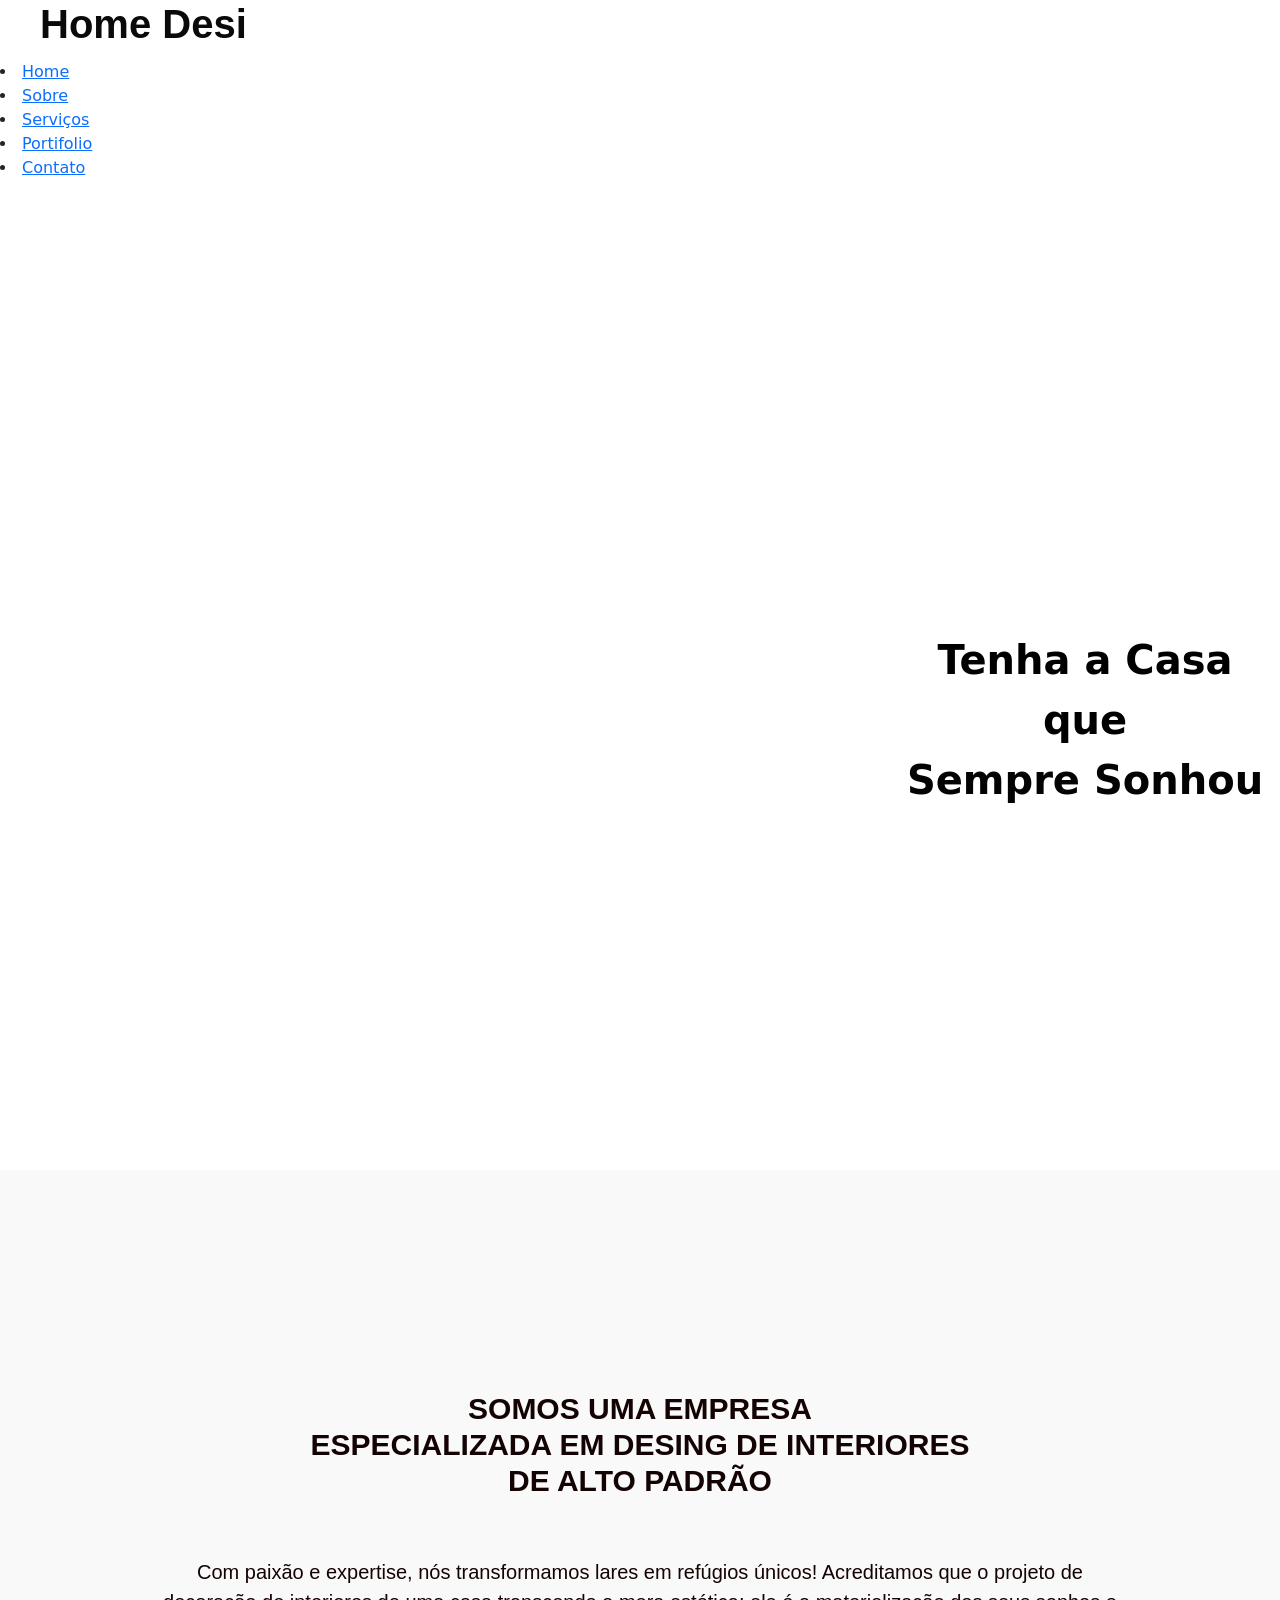
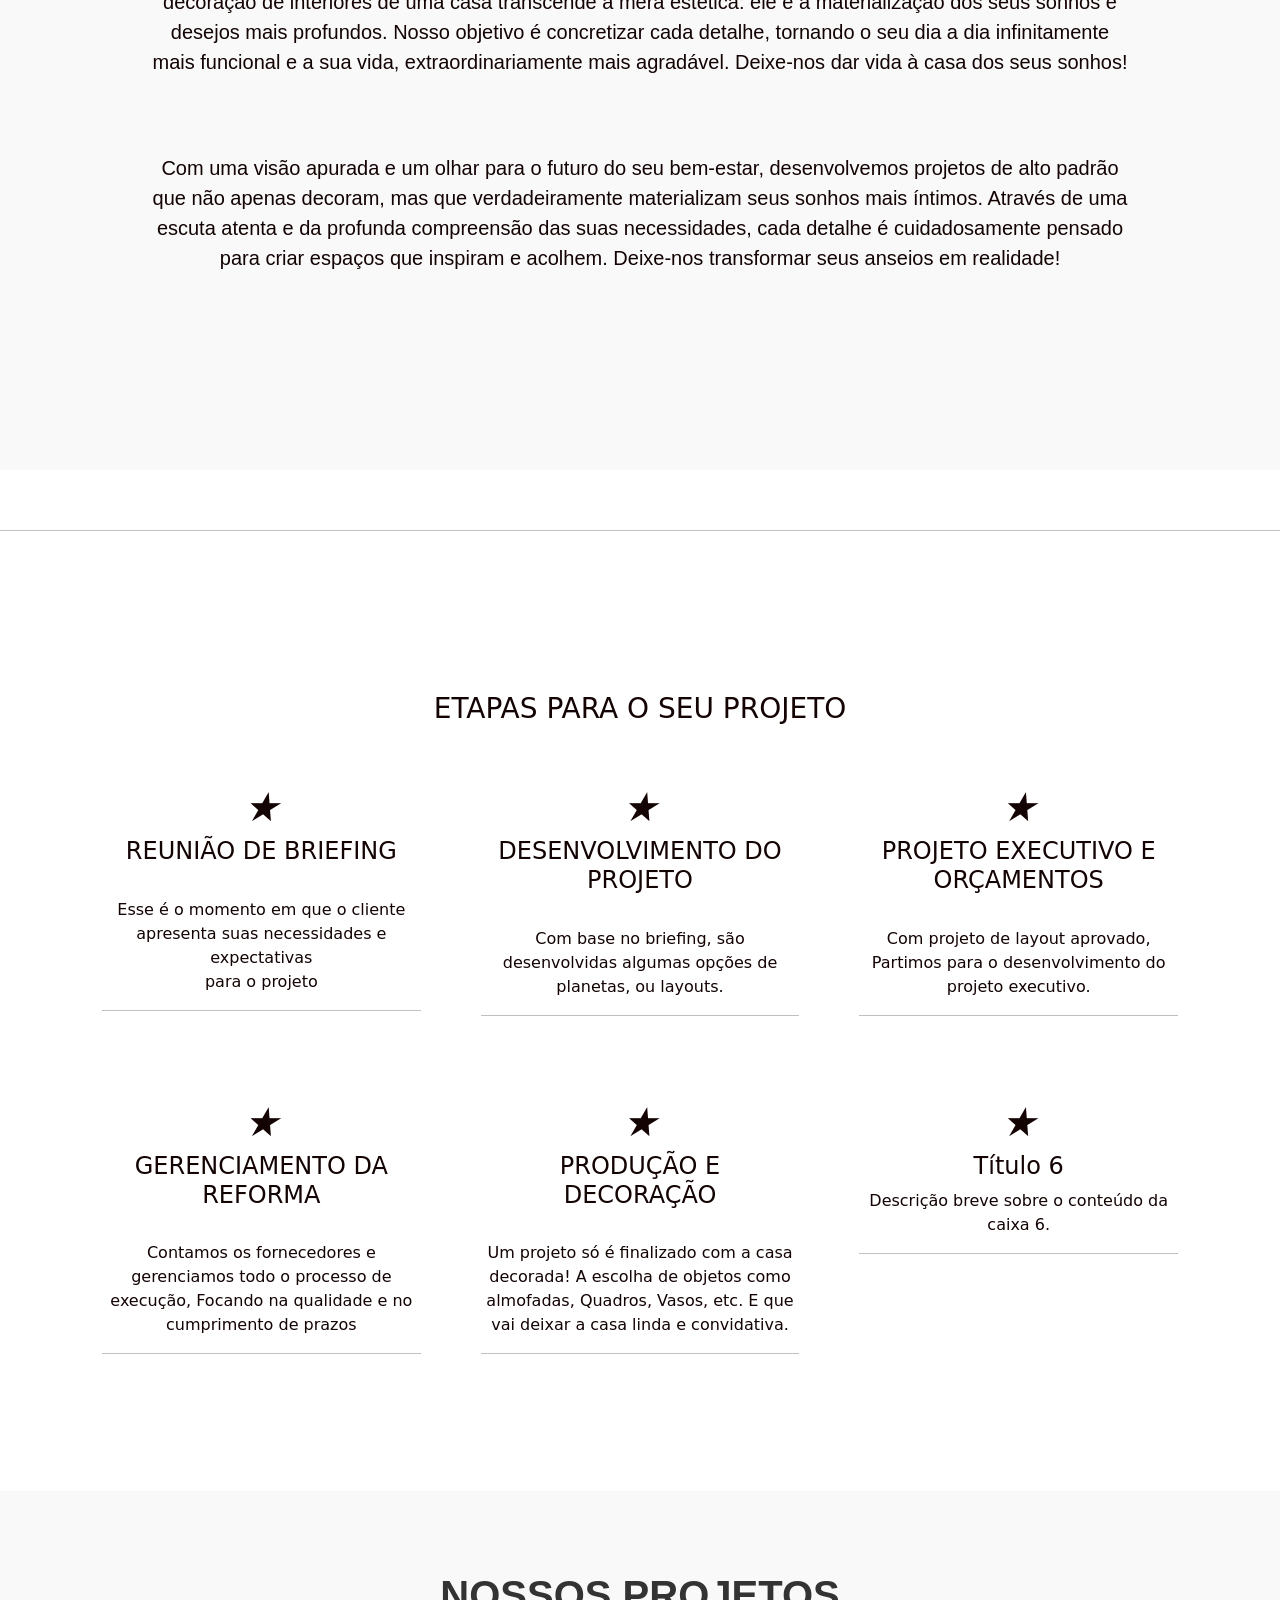
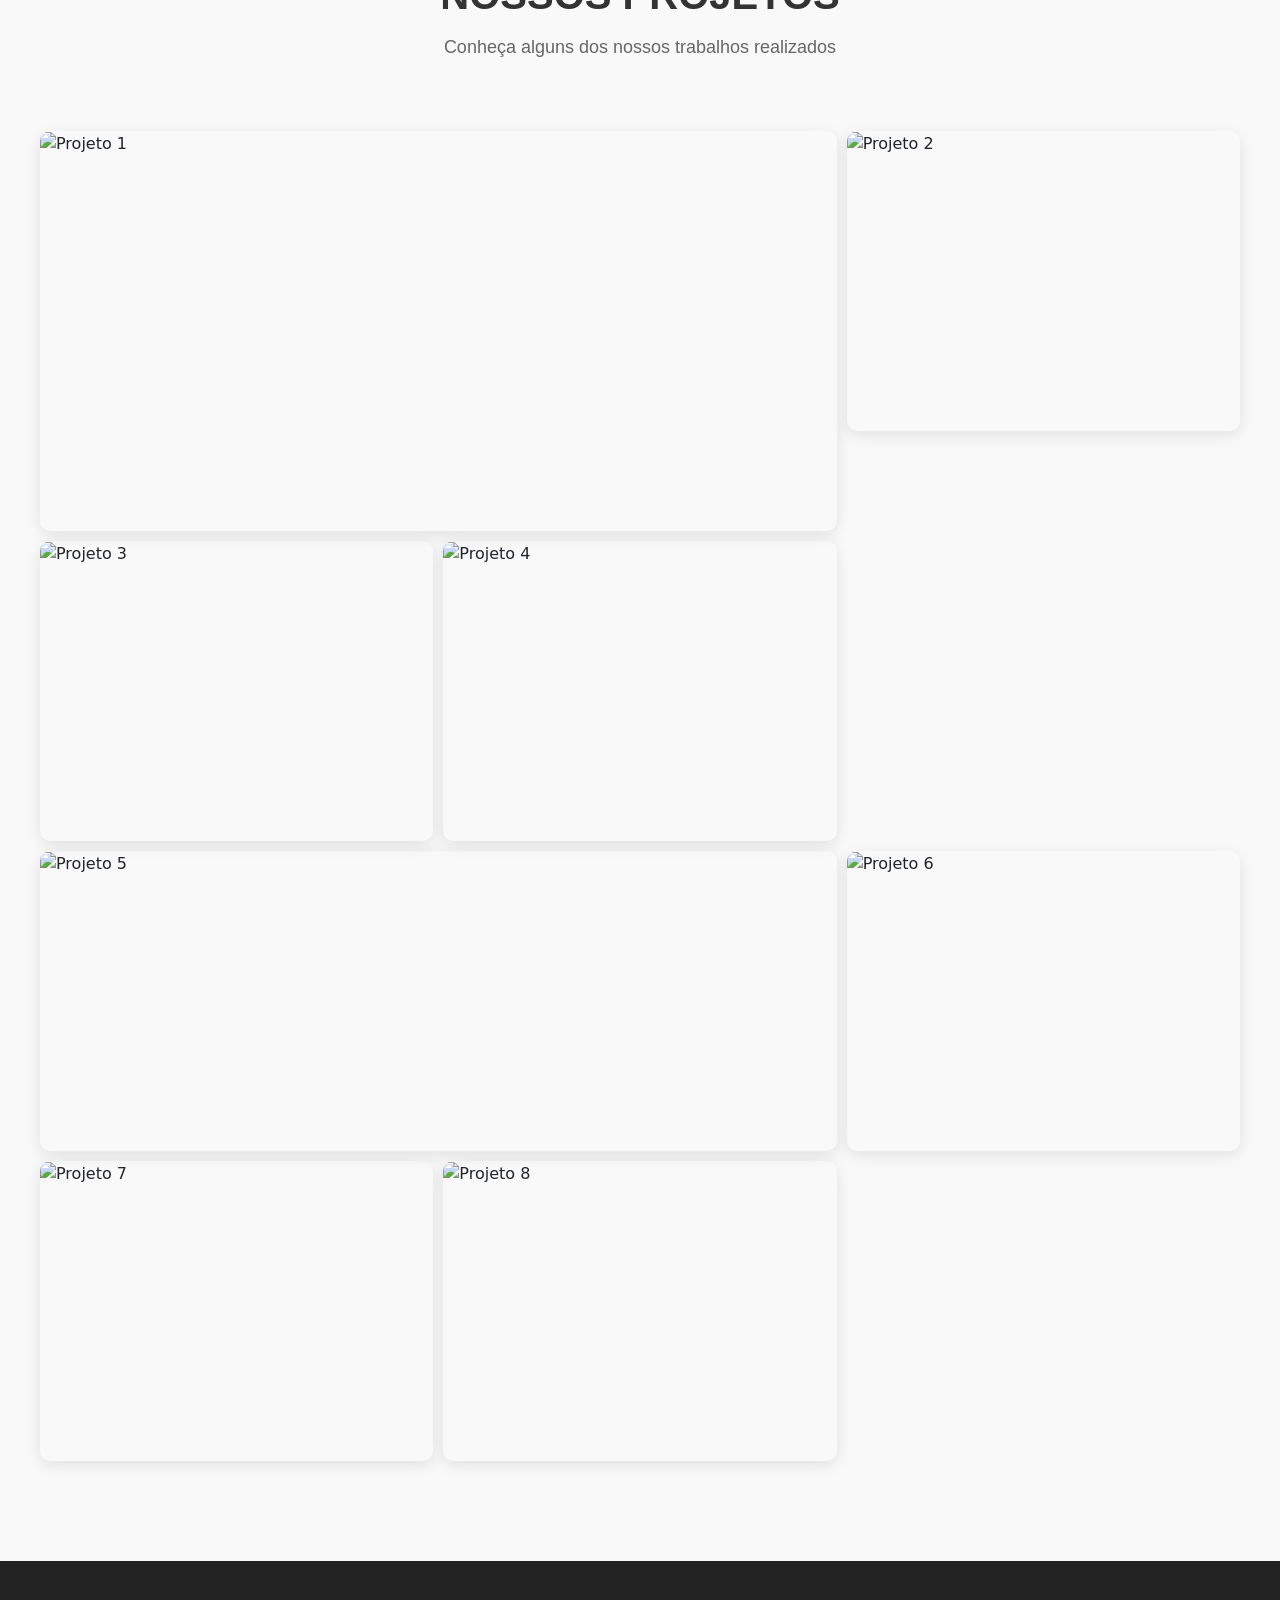
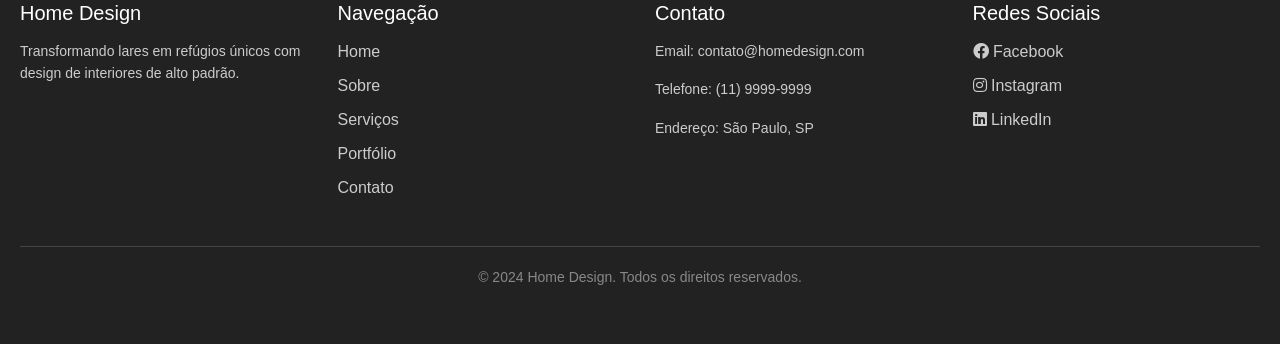
==== assets/index.html @ 70fa749e "sub-moudo-imagens" ====
<!DOCTYPE html>
<html lang="en">
<meta charset="UTF-8">
<meta name="viewport" content="width=device-width, initial-scale=1.0">
<link rel="stylesheet" href="style.css">
<title>Home Desing</title>

<body>
    <header>
        <nav>
            <lu>  
                <div class="title">
                    <h1>Home Desi</nav></h1>
             </div>   </div>
                <li>
                    <a href="#home">Home</a>
                </li>
                <li>
                    <a href="#sobre" scroll >Sobre</a>
                </li>
                <li>
                    <a href="3servicos">Serviços</a>
                </li>
                <li>
                    <a href="#portifolio">Portifolio</a>
                </li>
                <li>
                    <a href="#contato">Contato</a>
                </li>
            </lu>
        </nav>
    </header>

    <main>
        <container class="desc-home">
            <section class="desc-home">
                <div id="home" class="home">
                    <span class="prim-home">Tenha a Casa que</span>
                    <span class="segun-home">Sempre Sonhou</span>
                 </div>
            </section>
        </container>
        
        <section class="sobre">
            <div class="titulo-sobre">
                <h2>SOMOS UMA EMPRESA <br> ESPECIALIZADA EM DESING DE INTERIORES <br> DE ALTO PADRÃO</h2>
            </div>

            <div class="prim-estro-sobre">
                  <p>   Com paixão e expertise, nós transformamos lares em refúgios únicos! Acreditamos
                que
                o projeto de decoração de interiores de uma casa transcende a mera estética: ele é a materialização dos
                seus
                sonhos e desejos mais profundos. Nosso objetivo é concretizar cada detalhe, tornando o seu dia a dia
                infinitamente mais funcional e a sua vida, extraordinariamente mais agradável. Deixe-nos dar vida à casa
                dos
                seus sonhos!
                 </p>
            </div>
            
            <div class="segun-estro-sobre">
                <p>Com uma visão apurada e um olhar para o futuro do seu bem-estar, desenvolvemos projetos de alto
                    padrão
                    que não apenas decoram, mas que verdadeiramente materializam seus sonhos mais íntimos. Através de
                    uma
                    escuta atenta e da profunda compreensão das suas necessidades, cada detalhe é cuidadosamente pensado
                    para criar espaços que inspiram e acolhem. Deixe-nos transformar seus anseios em realidade! </p>
            </div>

        </section>

        <hr style="border: none; border-top: 1px solid #0f0606; opacity: 0. 3; margin: 60px 0;">

        <section class="Etapas">
            <div class="container"> 
                <h3>ETAPAS PARA O SEU PROJETO</h3>
                <br>
                
                <div style="display: flex; flex-wrap: wrap; justify-content: center; gap: 20px;">
                    <div style="flex: 1 1 calc(33.33% - 20px); text-align: center; padding: 20px; ">
                        <i class="icon" style="font-size: 40px;">&#9733;</i>
                        <h4>REUNIÃO DE BRIEFING</h4>
                        <br>
                        <p>Esse é o momento em que o cliente <br> apresenta suas necessidades e expectativas <br> para o
                            projeto</p>
                        <hr>
                    </div>

                    <div style="flex: 1 1 calc(33.33% - 20px); text-align: center; padding: 20px;">
                        <i class="icon" style="font-size: 40px;">&#9733;</i>
                        <h4>DESENVOLVIMENTO DO PROJETO</h4>
                        <br>
                        <p>Com base no briefing, são desenvolvidas algumas opções de planetas, ou layouts.</p>
                        <hr>
                    </div>

                    <div style="flex: 1 1 calc(33.33% - 20px); text-align: center; padding: 20px;">
                        <i class="icon" style="font-size: 40px;">&#9733;</i>
                        <h4>PROJETO EXECUTIVO E ORÇAMENTOS</h4>
                        <br>
                        <p>Com projeto de layout aprovado, Partimos para o desenvolvimento do projeto executivo.</p>
                        <hr>
                    </div>
                    
                    <div style="flex: 1 1 calc(33.33% - 20px); text-align: center; padding: 20px;">
                        <i class="icon" style="font-size: 40px;">&#9733;</i>
                        <h4>GERENCIAMENTO DA REFORMA</h4>
                        <br>
                        <p>Contamos os fornecedores e gerenciamos todo o processo de execução, Focando na qualidade e no
                            cumprimento de prazos</p>
                        <hr>
                    </div>
                    <div style="flex: 1 1 calc(33.33% - 20px); text-align: center; padding: 20px;">
                        <i class="icon" style="font-size: 40px;">&#9733;</i>
                        <h4>PRODUÇÃO E DECORAÇÃO</h4>
                        <br>
                        <p>Um projeto só é finalizado com a casa decorada! A escolha de objetos como almofadas, Quadros,
                            Vasos, etc. E que vai deixar a casa linda e convidativa.</p>
                        <hr>
                    </div>
                    <div style="flex: 1 1 calc(33.33% - 20px); text-align: center; padding: 20px;">
                        <i class="icon" style="font-size: 40px;">&#9733;</i>
                        <h4>Título 6</h4>
                        <p>Descrição breve sobre o conteúdo da caixa 6.</p>
                        <hr>
                    </div>
                </div>

            </div>
        </section>

        <section class="gallery-section">
            <div class="gallery-container">
                <h3>NOSSOS PROJETOS</h3>
                <p class="gallery-subtitle">Conheça alguns dos nossos trabalhos realizados</p>
                
                <div class="photo-grid">
                    <div class="photo-item photo-large">
                        <img src="img/projeto1.jpg" alt="Projeto 1">
                        <div class="photo-overlay">
                            <span>Sala de Estar Moderna</span>
                        </div>
                    </div>
                    
                    <div class="photo-item">
                        <img src="img/projeto2.jpg" alt="Projeto 2">
                        <div class="photo-overlay">
                            <span>Cozinha Gourmet</span>
                        </div>
                    </div>
                    
                    <div class="photo-item">
                        <img src="img/projeto3.jpg" alt="Projeto 3">
                        <div class="photo-overlay">
                            <span>Quarto Master</span>
                        </div>
                    </div>
                    
                    <div class="photo-item">
                        <img src="img/projeto4.jpg" alt="Projeto 4">
                        <div class="photo-overlay">
                            <span>Banheiro de Luxo</span>
                        </div>
                    </div>
                    
                    <div class="photo-item photo-wide">
                        <img src="img/projeto5.jpg" alt="Projeto 5">
                        <div class="photo-overlay">
                            <span>Área Gourmet</span>
                        </div>
                    </div>
                    
                    <div class="photo-item">
                        <img src="img/projeto6.jpg" alt="Projeto 6">
                        <div class="photo-overlay">
                            <span>Home Office</span>
                        </div>
                    </div>
                    
                    <div class="photo-item">
                        <img src="img/projeto7.jpg" alt="Projeto 7">
                        <div class="photo-overlay">
                            <span>Closet Planejado</span>
                        </div>
                    </div>
                    
                    <div class="photo-item">
                        <img src="img/projeto8.jpg" alt="Projeto 8">
                        <div class="photo-overlay">
                            <span>Lavabo Sofisticado</span>
                        </div>
                    </div>
                </div>
            </div>
        </section>
     
    
<footer>
    <div class="footer-content">
        <div class="footer-section">
            <h4>Home Design</h4>
            <p>Transformando lares em refúgios únicos com design de interiores de alto padrão.</p>
        </div>
        
        <div class="footer-section">
            <h4>Navegação</h4>
            <ul>
                <li><a href="#home">Home</a></li>
                <li><a href="#sobre">Sobre</a></li>
                <li><a href="#servicos">Serviços</a></li>
                <li><a href="#portifolio">Portfólio</a></li>
                <li><a href="#contato">Contato</a></li>
            </ul>
        </div>
        
        <div class="footer-section">
            <h4>Contato</h4>
            <p>Email: contato@homedesign.com</p>
            <p>Telefone: (11) 9999-9999</p>
            <p>Endereço: São Paulo, SP</p>
        </div>
        
        <div class="footer-section">
            <h4>Redes Sociais</h4>
            <ul>
                <li><a href="#"><i class="fab fa-facebook"></i> Facebook</a></li>
                <li><a href="#"><i class="fab fa-instagram"></i> Instagram</a></li>
                <li><a href="#"><i class="fab fa-linkedin"></i> LinkedIn</a></li>
            </ul>
        </div>
    </div>
    
    <div class="footer-bottom">
        <p>&copy; 2024 Home Design. Todos os direitos reservados.</p>
    </div>
</footer>
    
    
    <script src="https://kit.fontawesome.com/a076d05399.js" crossorigin="anonymous"></script>
    <link href="https://cdnjs.cloudflare.com/ajax/libs/font-awesome/5.15.4/css/all.min.css" rel="stylesheet">
    <link href="https://cdn.jsdelivr.net/npm/bootstrap@5.3.5/dist/css/bootstrap.min.css" rel="stylesheet"
        integrity="sha384-SgOJa3DmI69IUzQ2PVdRZhwQ+dy64/BUtbMJw1MZ8t5HZApcHrRKUc4W0kG879m7" crossorigin="anonymous">
    <script src="https://cdn.jsdelivr.net/npm/bootstrap@5.3.5/dist/js/bootstrap.bundle.min.js"
        integrity="sha384-k6d4wzSIapyDyv1kpU366/PK5hCdSbCRGRCMv+eplOQJWyd1fbcAu9OCUj5zNLiq"
        crossorigin="anonymous"></script>
    <script src="script.js"></script>
    </main>
</body>

</html>
---- assets/style.css ----
* {
        margin: 0;
        padding: 0;
        box-sizing: border-box;
    }

    body {
        font-family: Arial, sans-serif;
        background-image: url('./img/sala-moderna-home.png.png');
        background-size: 250vw 100vh;
        background-position: center;
        background-repeat: no-repeat;
        background-size: cover;
        background-position: center;
        background-repeat: no-repeat;
        height: 100vh;
       
    }

    .title {
        display: flex;
        padding-left: 40px;
    }

    .title h1 {
        flex-direction: row;
        font-family: 'Arial', sans-serif;
        font-weight: bold;
        font-size: 40px;
        padding-bottom: 2px;
        color: rgb(10, 10, 10);
        white-space: nowrap;
    }

    .header {
        display: flex;
        background-color: rgba(3, 3, 3, 0.8);
        padding: 10px;
        position: fixed;
        width: 100%;
        
    }

    .nav {
        display: flex;
        justify-content: space-between;
        align-items: center;
    }

    .cadastro span {
        font-family: 'Arial', sans-serif;
        font-weight: bold;
        margin-right: 290px;
        font-weight: bold;
        font-size: 30px;
        padding-bottom: 2px;
        color: rgb(12, 3, 3);
    }

    .nav lu {
        display: flex;
        list-style: none;
        padding: 0;
        margin: 0;
    }

    .nav li {
        margin-right: 15px;
    }

    .nav a {
        flex-direction: inline;
        text-decoration: none;
        color: rgb(0, 0, 0);
        font-weight: bold;
        font-size: 26px;
        padding: 10px 20px;
        margin-right: 20px;
        transition: background-color 0.3s, color 0.1s;
        justify-content: space-between;

    }

    .nav a:hover {
        color: rgb(235, 229, 229);
    }

    .nav a.active {  
        background-color: #333;
        color: white;
    }

    .barra-superior {
        padding: 10px;
        position: fixed;
        width: 100vw;
        top: 0;
        left: 0;
        z-index: 100px;
        color: rgb(24, 20, 17);
    }

    .title {
        display: flex;
        flex-direction: row;
        font-family: 'Arial', sans-serif;
        font-weight: bold;
        margin-right: 290px;
        font-weight: bold;
        font-size: 30px;
        padding-bottom: 2px;
        color: rgb(247, 242, 242);
    }

    .h1 {
        font-family: 'Arial', sans-serif;
        font-weight: bold;
        font-size: 10px;
        color: rgb(247, 243, 243);
    }

    .container {
        display: flex;
        flex-direction: column;
        justify-content: center;
        align-items: center;
        height: 100vh;
        text-align: center;
        color: rgb(19, 3, 3);
    }

    .home {
        display: flex;
        flex-direction: column;
        justify-content: center;
        width: 100w wh;
        height: 100vh;
        text-align: center;
        color: rgb(14, 12, 12);
        text-align: center;
        padding-bottom: px;
    }

    .container-desc-home {
        display: flex;
    }

    .desc-home {
        font-size: 60px;
        color: rgb(7, 5, 5);
        padding-left: 890px;
    }

   .desc-home .prim-home {
        font-size: 40px;
        font-weight: bold;
        color: rgb(0, 0, 0);
    }

    .desc-home .segun-home {
        font-size: 40px;
        font-weight: bold;
        color: rgb(3, 3, 3);
    }

    .container h2 {
        font-size: 30px;
        margin-bottom: 10px;
    }

    .container h1 {
        font-size: 40px;
        margin-bottom: 20px;
    }

    .etapas {
        display: flex;
        flex-direction: column;
        justify-content: center;
        align-items: center;
        height: 100vh;
        text-align: center;
        color: rgb(19, 3, 3);
        background-color: rgba(139, 137, 137, 0.8);
    }

    .etapas h3 {
        background-color: rgba(255, 255, 255, 0.8);
        padding: 20px;
        margin-top: 20px;
        border-radius: 10px;
    }
    
    .sobre {
        display: flex;
        flex-direction: column;
        justify-content: center;
        align-items: center;
        height: 100vh;
        text-align: center;
        color: rgb(19, 3, 3);
        background-color: rgba(248, 248, 248, 0.8);
    }

    .titulo-sobre h2 {
        padding: 20px;
        margin-top: 40px;
        border-radius: 10px;
        font-size: 30px;
        font-family: Arial, Helvetica, sans-serif;
        font-weight: bold;

    }

    .prim-estro-sobre {
        padding: 20px;
        margin-top: 10px;
        border-radius: 10px;
        width: 80%;
        font-family: Arial, Helvetica, sans-serif;
        font-size: 20px;
    }

    .segun-estro-sobre {
        padding: 20px;
        margin-top: 20px;
        border-radius: 10px;
        width: 80%;
        font-family: Arial, Helvetica, sans-serif;
        font-size: 20px;
    }

    .gallery-section {
        background-color: #f9f9f9;
        padding: 80px 20px;
        min-height: 100vh;
    }

    .gallery-container {
        max-width: 1400px;
        margin: 0 auto;
    }

    .gallery-container h3 {
        text-align: center;
        font-size: 40px;
        font-weight: bold;
        color: #333;
        margin-bottom: 15px;
        font-family: Arial, Helvetica, sans-serif;
    }

    .gallery-subtitle {
        text-align: center;
        font-size: 18px;
        color: #666;
        margin-bottom: 50px;
        font-family: Arial, Helvetica, sans-serif;
    }

    .photo-grid {
        display: grid;
        grid-template-columns: repeat(auto-fit, minmax(300px, 1fr));
        gap: 10px;
        padding: 20px;
    }

    .photo-item {
        position: relative;
        overflow: hidden;
        border-radius: 10px;
        box-shadow: 0 4px 15px rgba(0, 0, 0, 0.1);
        transition: transform 0.3s ease, box-shadow 0.3s ease;
        height: 300px;
        cursor: pointer;
    }

    .photo-item:hover {
        transform: translateY(-10px);
        box-shadow: 0 8px 25px rgba(0, 0, 0, 0.2);
    }

    .photo-item img {
        width: 100%;
        height: 100%;
        object-fit: cover;
        transition: transform 0.3s ease;
    }

    .photo-item:hover img {
        transform: scale(1.1);
    }

    .photo-overlay {
        position: absolute;
        bottom: 0;
        left: 0;
        right: 0;
        background: linear-gradient(to top, rgba(0, 0, 0, 0.8), transparent);
        padding: 20px;
        transform: translateY(100%);
        transition: transform 0.3s ease;
    }

    .photo-item:hover .photo-overlay {
        transform: translateY(0);
    }

    .photo-overlay span {
        color: white;
        font-size: 18px;
        font-weight: bold;
        font-family: Arial, Helvetica, sans-serif;
    }

    .photo-large {
        grid-column: span 2;
        height: 400px;
    }

    .photo-wide {
        grid-column: span 2;
    }

    @media (max-width: 768px) {
        .photo-grid {
            grid-template-columns: 1fr;
        }
        
        .photo-large,
        .photo-wide {
            grid-column: span 1;
            height: 300px;
        }
        
        .gallery-container h3 {
            font-size: 30px;
        }
    }

    footer {
        background-color: #222;
        color: #fff;
        padding: 40px 20px;
        font-family: Arial, Helvetica, sans-serif;
    }

    .footer-content {
        display: flex;
        justify-content: space-around;
        flex-wrap: wrap;
        max-width: 1400px;
        margin: 0 auto;
        gap: 30px;
    }

    .footer-section {
        flex: 1;
        min-width: 200px;
    }

    .footer-section h4 {
        font-size: 20px;
        margin-bottom: 15px;
        color: #fff;
    }

    .footer-section p {
        font-size: 14px;
        line-height: 1.6;
        color: #ccc;
    }

    .footer-section ul {
        list-style: none;
        padding: 0;
    }

    .footer-section ul li {
        margin-bottom: 10px;
    }

    .footer-section ul li a {
        color: #ccc;
        text-decoration: none;
        transition: color 0.3s;
    }

    .footer-section ul li a:hover {
        color: #fff;
    }

    .footer-bottom {
        text-align: center;
        margin-top: 30px;
        padding-top: 20px;
        border-top: 1px solid #444;
    }

    .footer-bottom p {
        font-size: 14px;
        color: #888;
    }

    @media (max-width: 768px) {
        .footer-content {
            flex-direction: column;
            text-align: center;
        }
    }
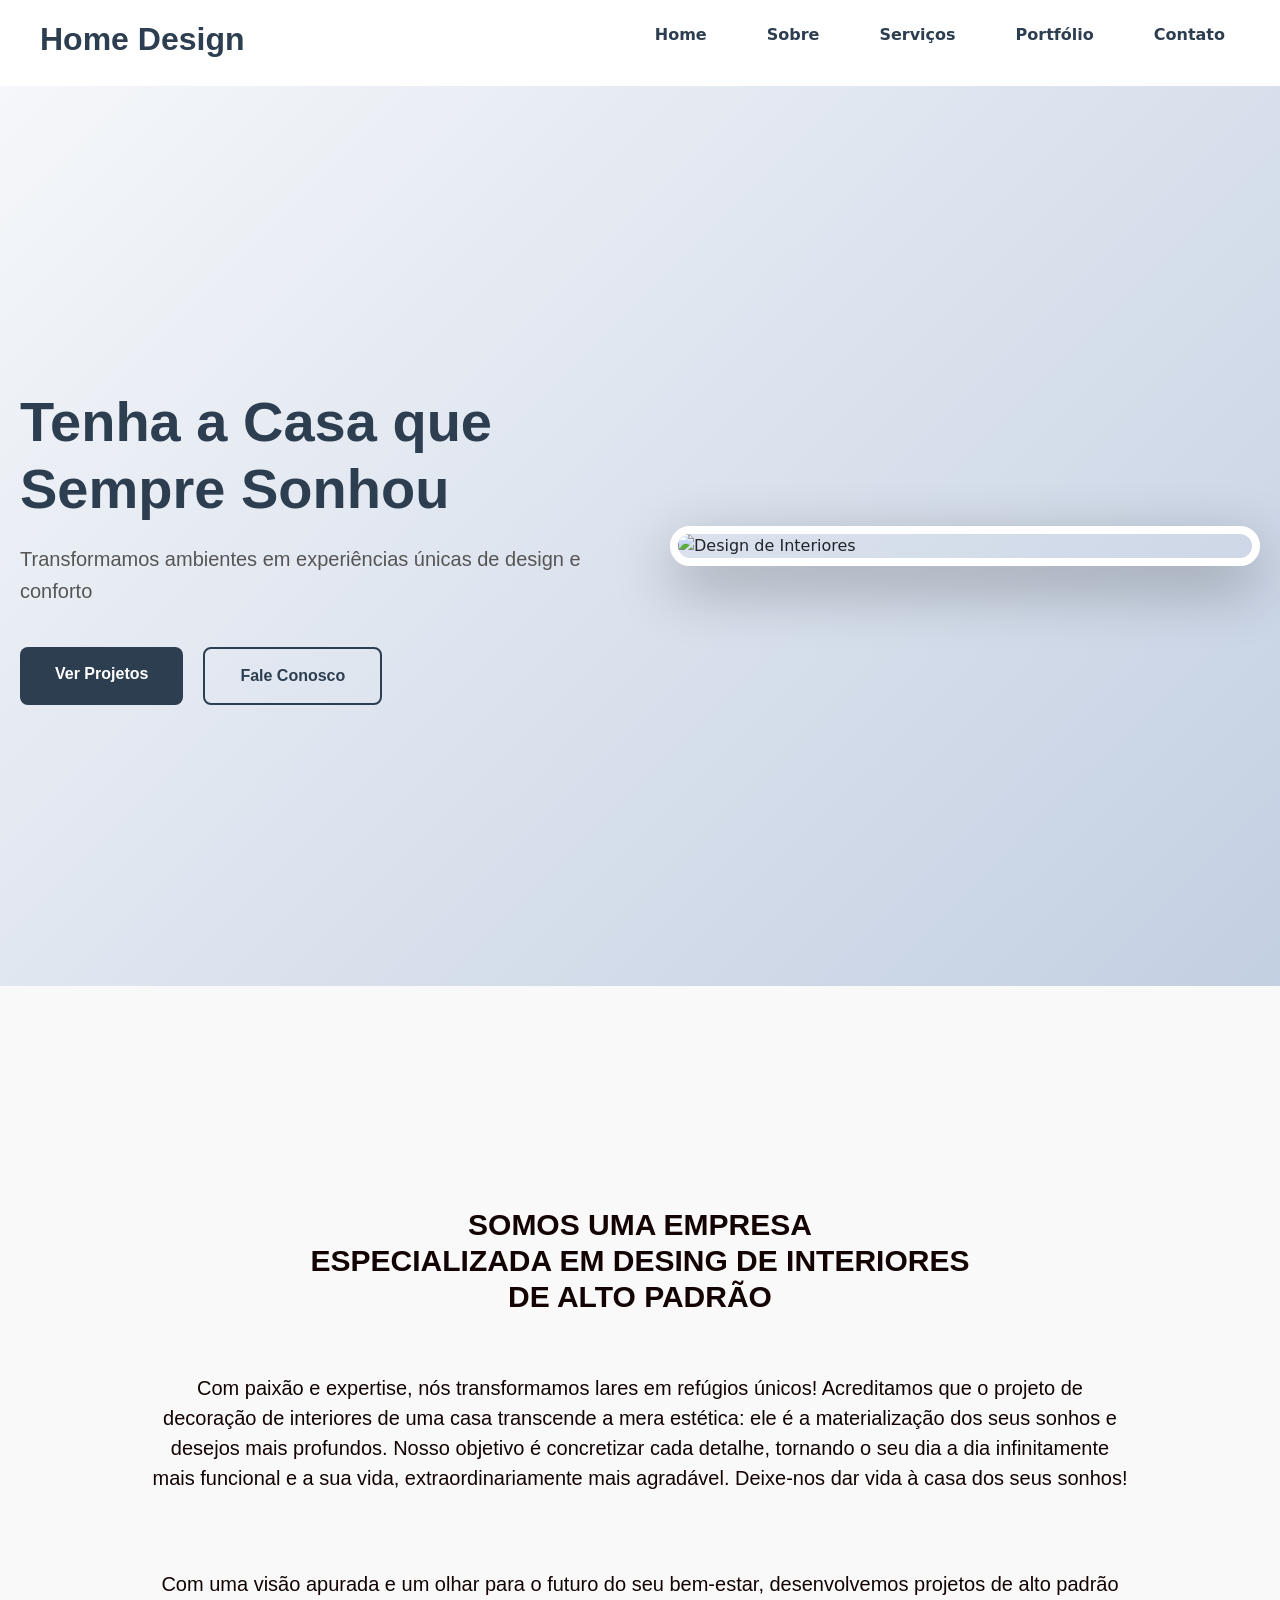
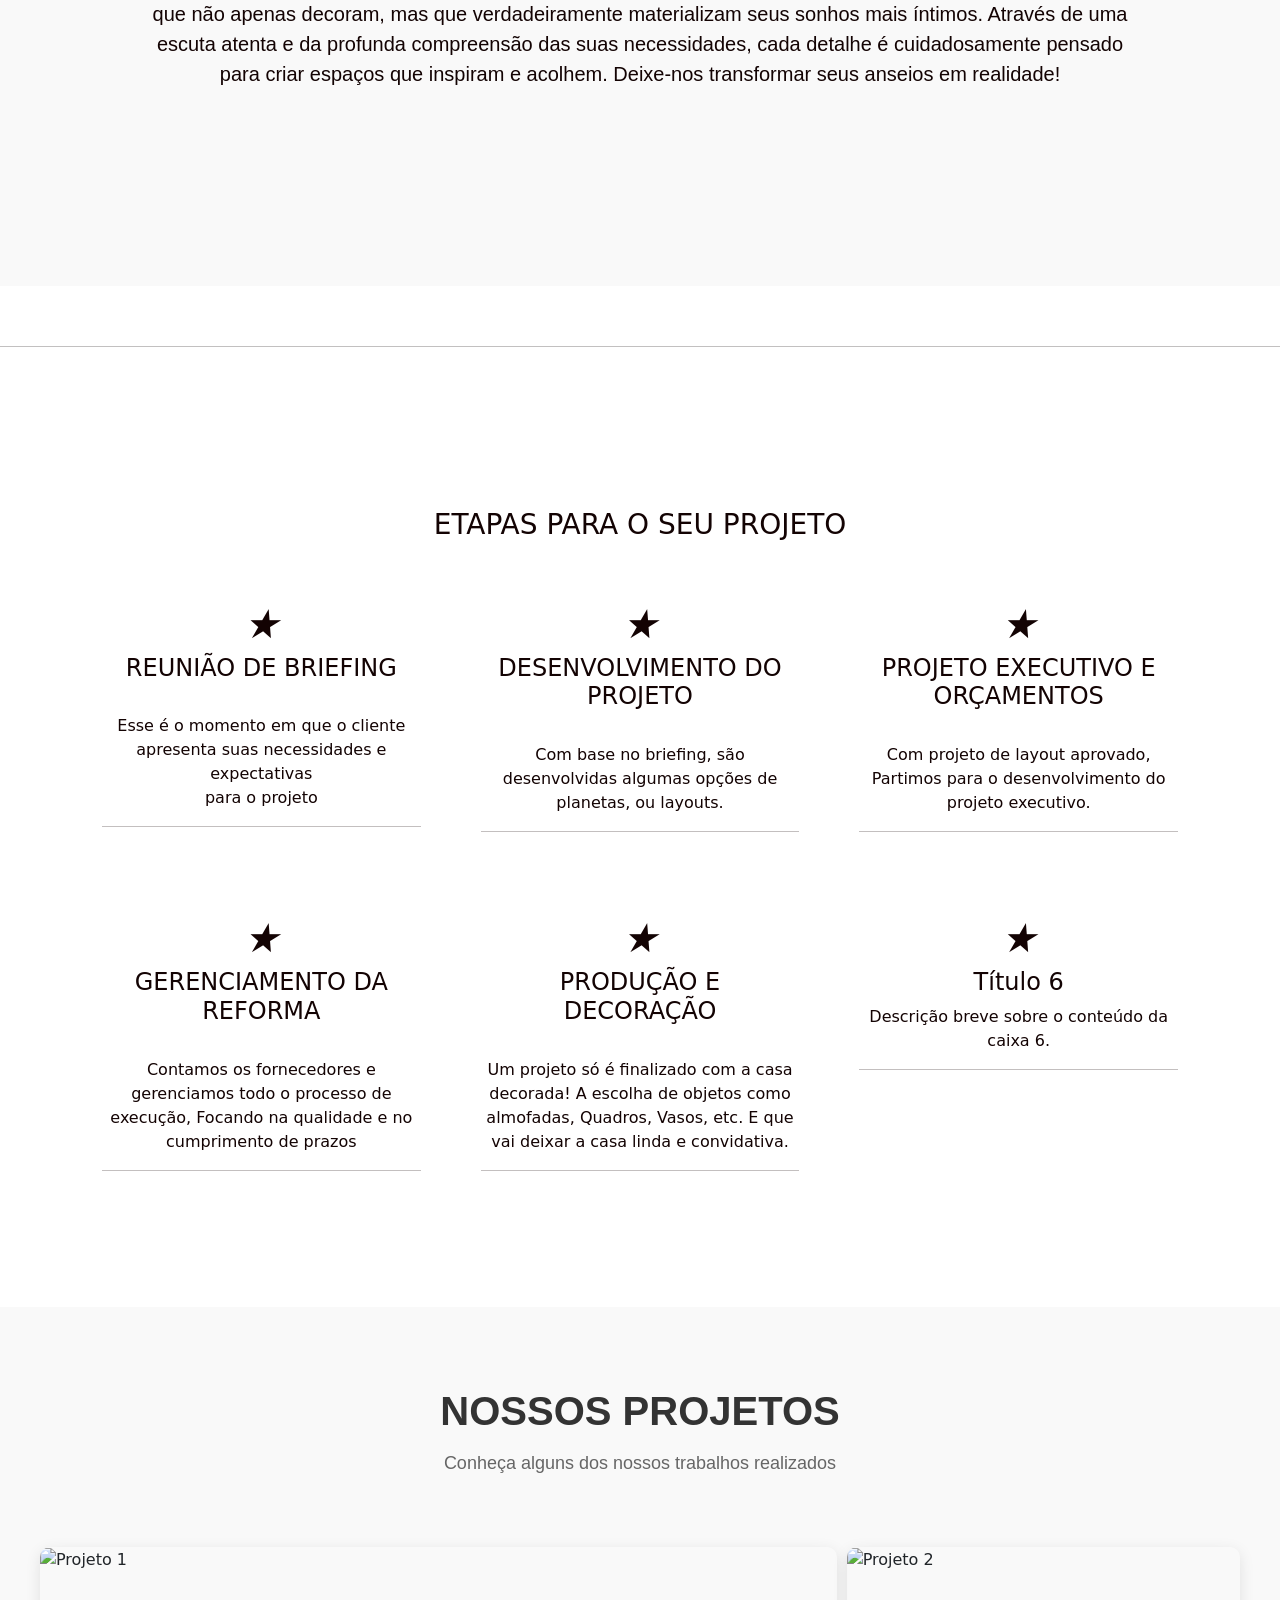
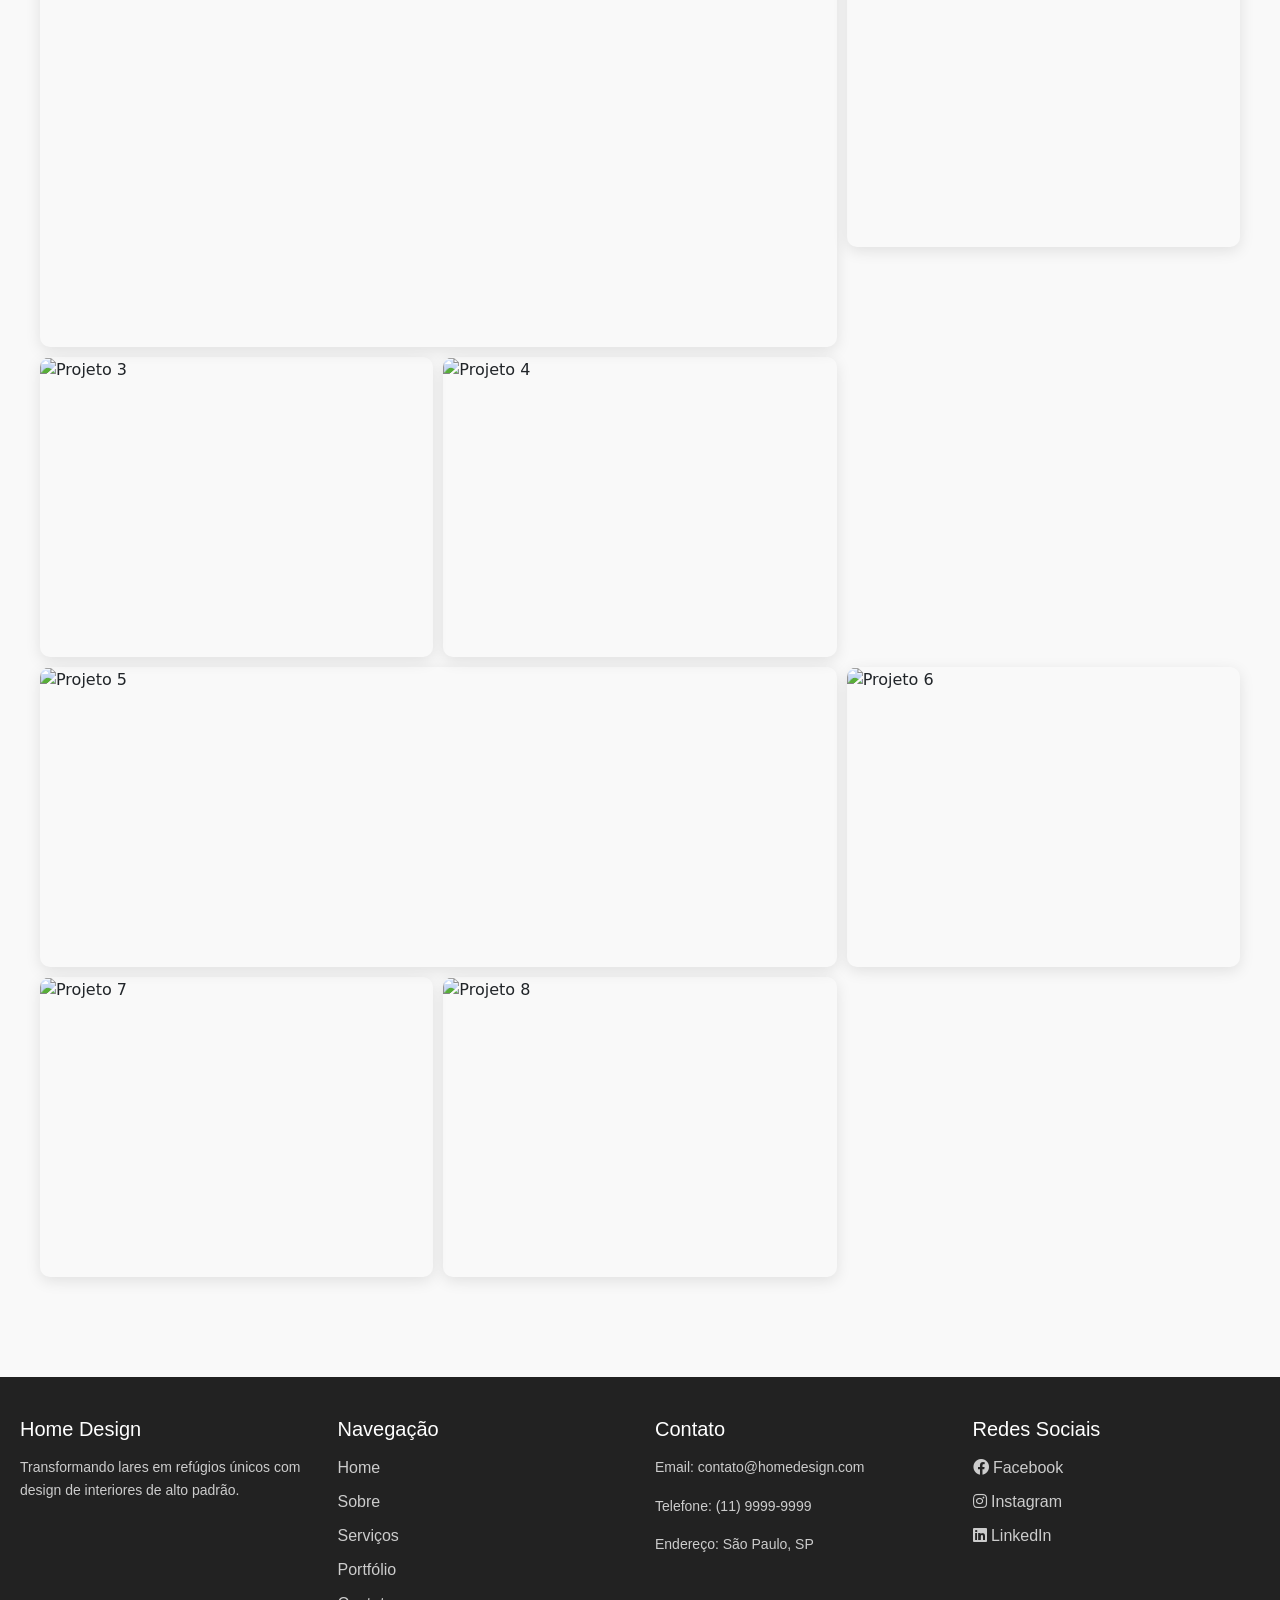
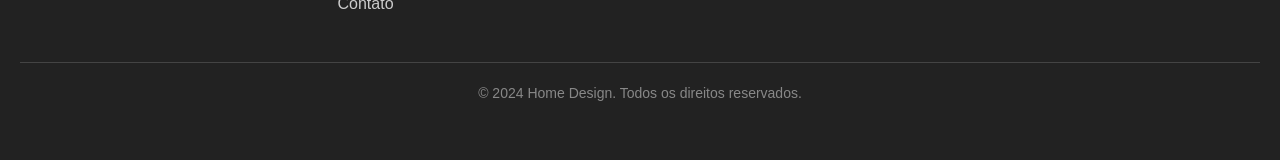
==== commit 147b0a26: "sub-alguns-ajustes" ====
--- a/assets/index.html
+++ b/assets/index.html
@@ -8,38 +8,37 @@
 <body>
     <header>
         <nav>
-            <lu>  
-                <div class="title">
-                    <h1>Home Desi</nav></h1>
-             </div>   </div>
-                <li>
-                    <a href="#home">Home</a>
-                </li>
-                <li>
-                    <a href="#sobre" scroll >Sobre</a>
-                </li>
-                <li>
-                    <a href="3servicos">Serviços</a>
-                </li>
-                <li>
-                    <a href="#portifolio">Portifolio</a>
-                </li>
-                <li>
-                    <a href="#contato">Contato</a>
-                </li>
-            </lu>
+            <div class="title">
+                <h1>Home Design</h1>
+            </div>
+            <ul class="nav-links">
+                <li><a href="#home">Home</a></li>
+                <li><a href="#sobre">Sobre</a></li>
+                <li><a href="#servicos">Serviços</a></li>
+                <li><a href="#portifolio">Portfólio</a></li>
+                <li><a href="#contato">Contato</a></li>
+            </ul>
         </nav>
     </header>
 
     <main>
-        <container class="desc-home">
-            <section class="desc-home">
-                <div id="home" class="home">
-                    <span class="prim-home">Tenha a Casa que</span>
-                    <span class="segun-home">Sempre Sonhou</span>
-                 </div>
-            </section>
-        </container>
+        <section class="hero-section">
+            <div class="hero-container">
+                <div class="hero-content">
+                    <div class="hero-text">
+                        <h1 class="hero-title">Tenha a Casa que<br>Sempre Sonhou</h1>
+                        <p class="hero-subtitle">Transformamos ambientes em experiências únicas de design e conforto</p>
+                        <div class="hero-buttons">
+                            <a href="#portifolio" class="btn-primary">Ver Projetos</a>
+                            <a href="#contato" class="btn-secondary">Fale Conosco</a>
+                        </div>
+                    </div>
+                    <div class="hero-image">
+                        <img src="img/sala-moderna-home.png.png" alt="Design de Interiores">
+                    </div>
+                </div>
+            </div>
+        </section> 
         
         <section class="sobre">
             <div class="titulo-sobre">
--- a/assets/style.css
+++ b/assets/style.css
@@ -6,117 +6,84 @@
 
     body {
         font-family: Arial, sans-serif;
-        background-image: url('./img/sala-moderna-home.png.png');
-        background-size: 250vw 100vh;
-        background-position: center;
-        background-repeat: no-repeat;
-        background-size: cover;
-        background-position: center;
-        background-repeat: no-repeat;
-        height: 100vh;
-       
+        background-color: #f5f5f5;
+        margin: 0;
+        padding: 0;
+    }
+
+    header {
+        background-color: rgba(255, 255, 255, 0.95);
+        padding: 20px 40px;
+        position: static;
+        width: 100%;
+        box-shadow: 0 2px 10px rgba(0, 0, 0, 0.1);
+    }
+
+    nav {
+        display: flex;
+        justify-content: space-between;
+        align-items: center;
+        max-width: 1400px;
+        margin: 0 auto;
     }
 
     .title {
         display: flex;
-        padding-left: 40px;
     }
 
     .title h1 {
-        flex-direction: row;
         font-family: 'Arial', sans-serif;
         font-weight: bold;
-        font-size: 40px;
-        padding-bottom: 2px;
-        color: rgb(10, 10, 10);
+        font-size: 32px;
+        color: #2c3e50;
         white-space: nowrap;
     }
 
-    .header {
-        display: flex;
-        background-color: rgba(3, 3, 3, 0.8);
-        padding: 10px;
-        position: fixed;
-        width: 100%;
-        
-    }
-
-    .nav {
-        display: flex;
-        justify-content: space-between;
-        align-items: center;
-    }
-
-    .cadastro span {
-        font-family: 'Arial', sans-serif;
-        font-weight: bold;
-        margin-right: 290px;
-        font-weight: bold;
-        font-size: 30px;
-        padding-bottom: 2px;
-        color: rgb(12, 3, 3);
-    }
-
-    .nav lu {
+    .nav-links {
         display: flex;
         list-style: none;
-        padding: 0;
-        margin: 0;
-    }
-
-    .nav li {
-        margin-right: 15px;
-    }
-
-    .nav a {
-        flex-direction: inline;
+        gap: 30px;
+        align-items: center;
+    }
+
+    .nav-links li {
+        display: inline-block;
+    }
+
+    .nav-links a {
         text-decoration: none;
-        color: rgb(0, 0, 0);
-        font-weight: bold;
-        font-size: 26px;
-        padding: 10px 20px;
-        margin-right: 20px;
-        transition: background-color 0.3s, color 0.1s;
-        justify-content: space-between;
-
-    }
-
-    .nav a:hover {
-        color: rgb(235, 229, 229);
-    }
-
-    .nav a.active {  
-        background-color: #333;
-        color: white;
-    }
-
-    .barra-superior {
-        padding: 10px;
-        position: fixed;
-        width: 100vw;
-        top: 0;
-        left: 0;
-        z-index: 100px;
-        color: rgb(24, 20, 17);
-    }
-
-    .title {
-        display: flex;
-        flex-direction: row;
-        font-family: 'Arial', sans-serif;
-        font-weight: bold;
-        margin-right: 290px;
-        font-weight: bold;
-        font-size: 30px;
-        padding-bottom: 2px;
-        color: rgb(247, 242, 242);
-    }
-
-    .h1 {
-        font-family: 'Arial', sans-serif;
-        font-weight: bold;
-        font-size: 10px;
-        color: rgb(247, 243, 243);
+        color: #2c3e50;
+        font-weight: 600;
+        font-size: 16px;
+        padding: 10px 15px;
+        transition: all 0.3s ease;
+        border-radius: 5px;
+    }
+
+    .nav-links a:hover {
+        color: #fff;
+        background-color: #2c3e50;
+    }
+
+    @media (max-width: 768px) {
+        nav {
+            flex-direction: column;
+            gap: 20px;
+        }
+
+        .nav-links {
+            flex-wrap: wrap;
+            justify-content: center;
+            gap: 15px;
+        }
+
+        .title h1 {
+            font-size: 24px;
+        }
+
+        header {
+            padding: 15px 20px;
+        }
     }
 
     .container {
@@ -129,49 +96,151 @@
         color: rgb(19, 3, 3);
     }
 
-    .home {
-        display: flex;
-        flex-direction: column;
+    .hero-section {
+        min-height: 100vh;
+        display: flex;
+        align-items: center;
         justify-content: center;
-        width: 100w wh;
-        height: 100vh;
-        text-align: center;
-        color: rgb(14, 12, 12);
-        text-align: center;
-        padding-bottom: px;
-    }
-
-    .container-desc-home {
-        display: flex;
-    }
-
-    .desc-home {
-        font-size: 60px;
-        color: rgb(7, 5, 5);
-        padding-left: 890px;
-    }
-
-   .desc-home .prim-home {
-        font-size: 40px;
-        font-weight: bold;
-        color: rgb(0, 0, 0);
-    }
-
-    .desc-home .segun-home {
-        font-size: 40px;
-        font-weight: bold;
-        color: rgb(3, 3, 3);
-    }
-
-    .container h2 {
-        font-size: 30px;
-        margin-bottom: 10px;
-    }
-
-    .container h1 {
-        font-size: 40px;
+        background: linear-gradient(135deg, #f5f7fa 0%, #c3cfe2 100%);
+        padding: 60px 20px 40px;
+    }
+
+    .hero-container {
+        max-width: 1400px;
+        width: 100%;
+        margin: 0 auto;
+    }
+
+    .hero-content {
+        display: flex;
+        align-items: center;
+        justify-content: space-between;
+        gap: 60px;
+        flex-wrap: wrap;
+    }
+
+    .hero-text {
+        flex: 1;
+        min-width: 300px;
+    }
+
+    .hero-title {
+        font-size: 56px;
+        font-weight: bold;
+        color: #2c3e50;
         margin-bottom: 20px;
-    }
+        line-height: 1.2;
+        font-family: Arial, Helvetica, sans-serif;
+    }
+
+    .hero-subtitle {
+        font-size: 20px;
+        color: #555;
+        margin-bottom: 40px;
+        line-height: 1.6;
+        font-family: Arial, Helvetica, sans-serif;
+    }
+
+    .hero-buttons {
+        display: flex;
+        gap: 20px;
+        flex-wrap: wrap;
+    }
+
+    .btn-primary,
+    .btn-secondary {
+        padding: 15px 35px;
+        font-size: 16px;
+        font-weight: bold;
+        text-decoration: none;
+        border-radius: 8px;
+        transition: all 0.3s ease;
+        font-family: Arial, Helvetica, sans-serif;
+        display: inline-block;
+    }
+
+    .btn-primary {
+        background-color: #2c3e50;
+        color: white;
+    }
+
+    .btn-primary:hover {
+        background-color: #34495e;
+        transform: translateY(-3px);
+        box-shadow: 0 6px 20px rgba(44, 62, 80, 0.3);
+    }
+
+    .btn-secondary {
+        background-color: transparent;
+        color: #2c3e50;
+        border: 2px solid #2c3e50;
+    }
+
+    .btn-secondary:hover {
+        background-color: #2c3e50;
+        color: white;
+        transform: translateY(-3px);
+        box-shadow: 0 6px 20px rgba(44, 62, 80, 0.3);
+    }
+
+    .hero-image {
+        flex: 1;
+        min-width: 300px;
+        display: flex;
+        justify-content: center;
+    }
+
+    .hero-image img {
+        width: 100%;
+        max-width: 600px;
+        height: auto;
+        border-radius: 20px;
+        box-shadow: 0 20px 60px rgba(0, 0, 0, 0.3);
+        border: 8px solid white;
+        object-fit: cover;
+        transition: transform 0.3s ease;
+    }
+
+    .hero-image img:hover {
+        transform: scale(1.05);
+    }
+
+    @media (max-width: 968px) {
+        .hero-content {
+            flex-direction: column;
+            text-align: center;
+        }
+
+        .hero-title {
+            font-size: 42px;
+        }
+
+        .hero-subtitle {
+            font-size: 18px;
+        }
+
+        .hero-buttons {
+            justify-content: center;
+        }
+    }
+
+    @media (max-width: 576px) {
+        .hero-title {
+            font-size: 32px;
+        }
+
+        .hero-subtitle {
+            font-size: 16px;
+        }
+
+        .btn-primary,
+        .btn-secondary {
+            width: 100%;
+            text-align: center;
+        }
+    }
+
+
 
     .etapas {
         display: flex;
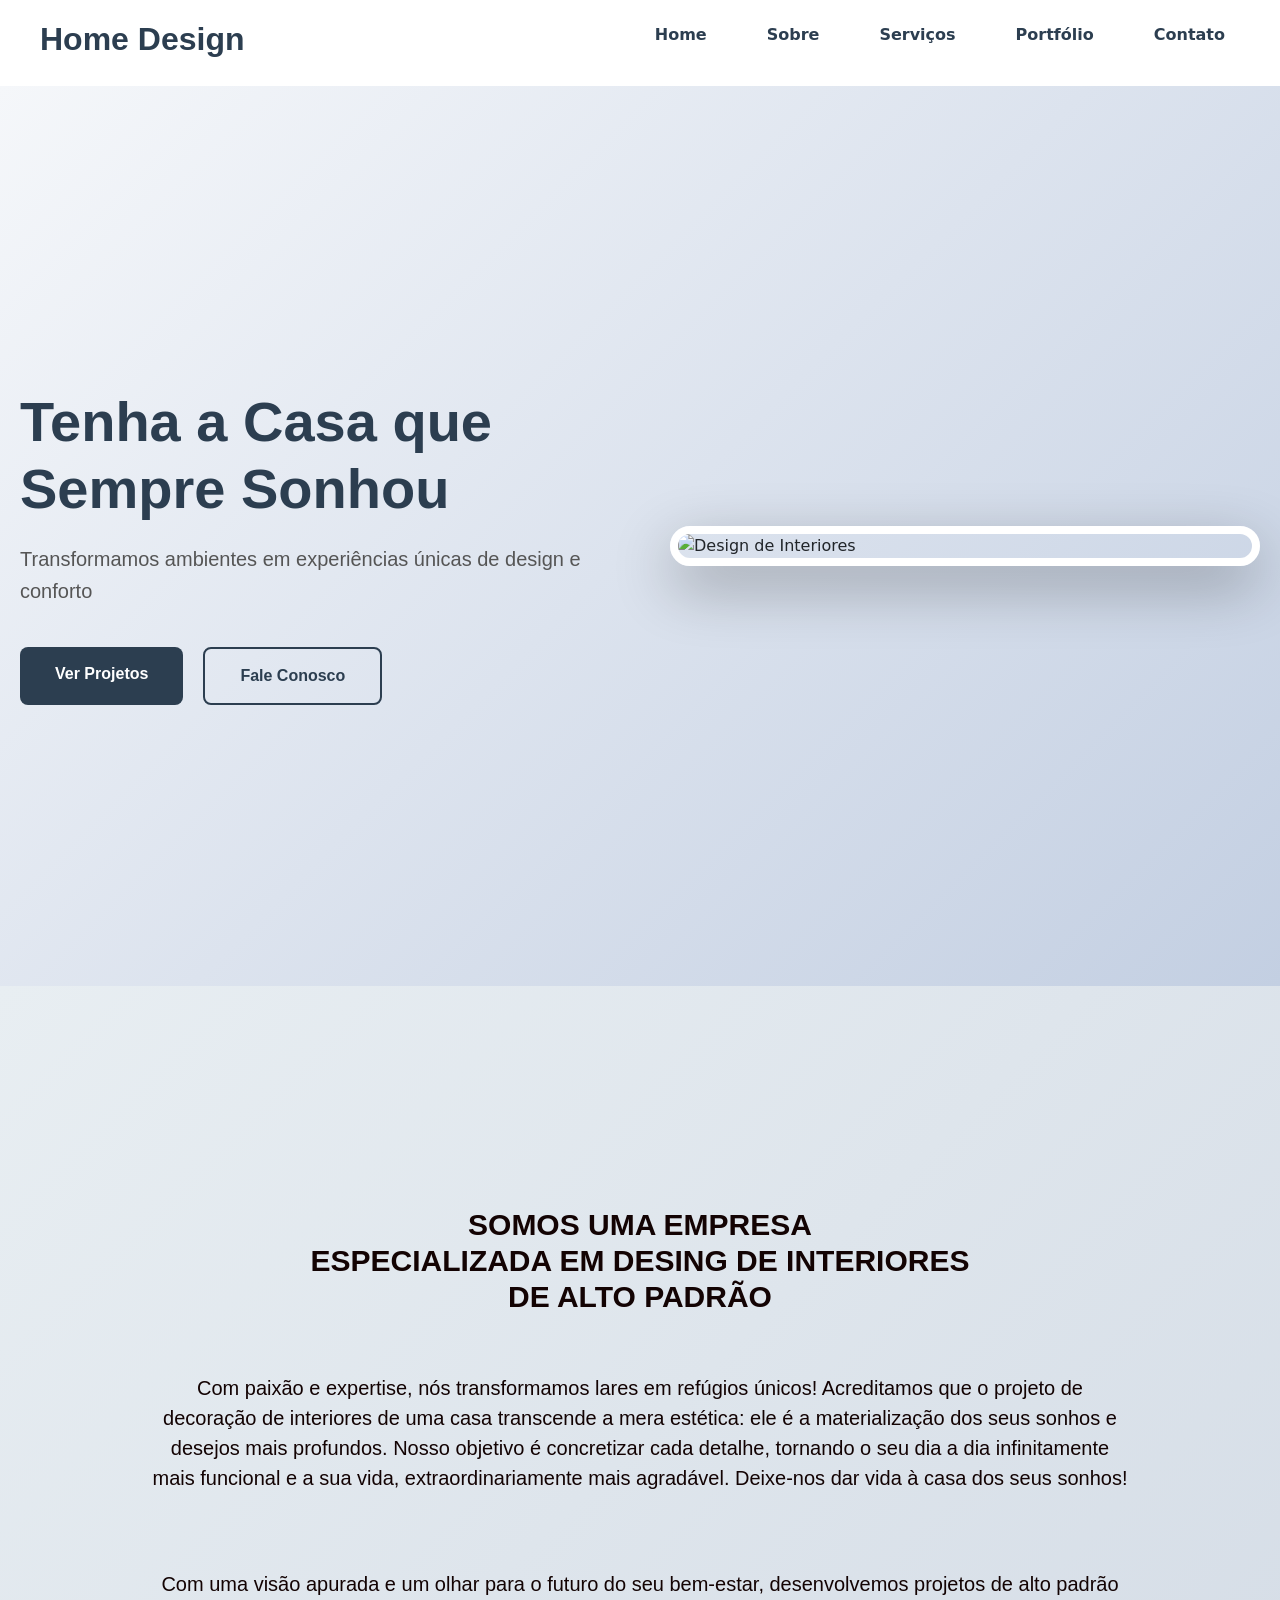
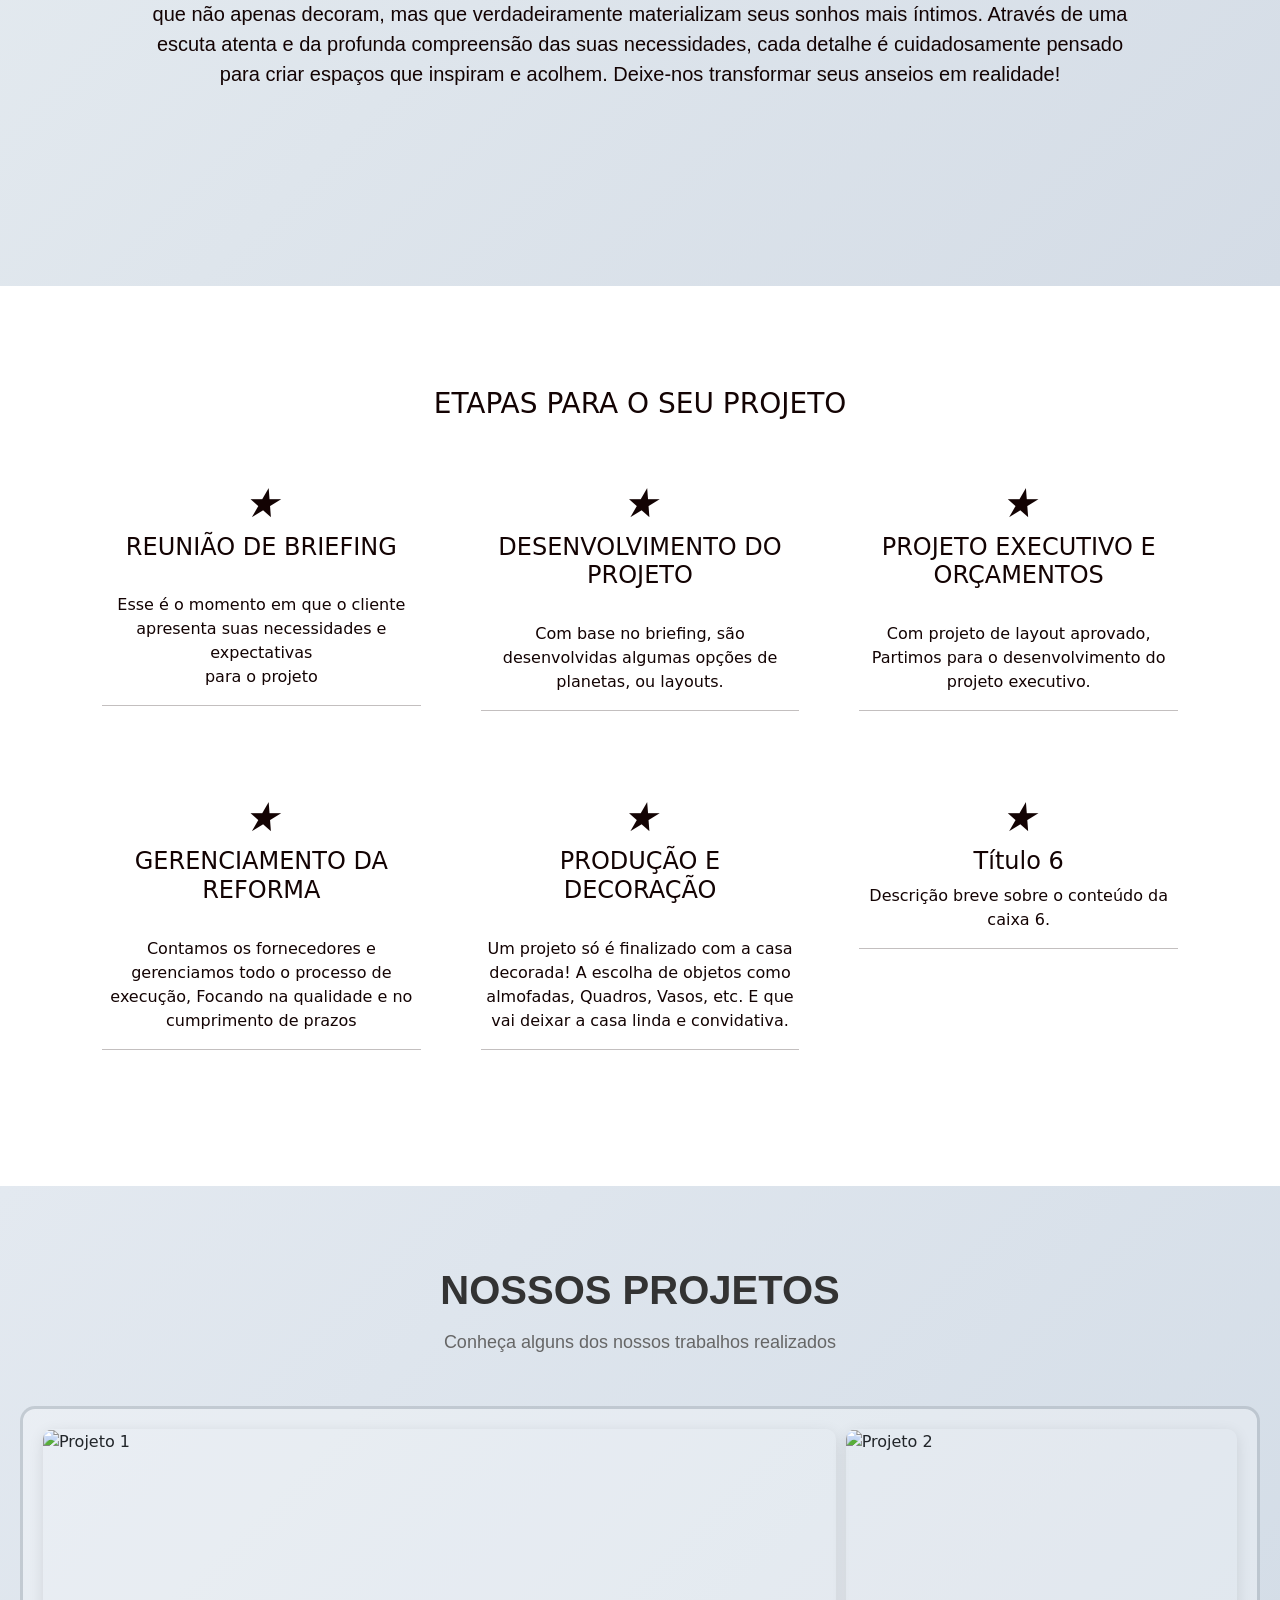
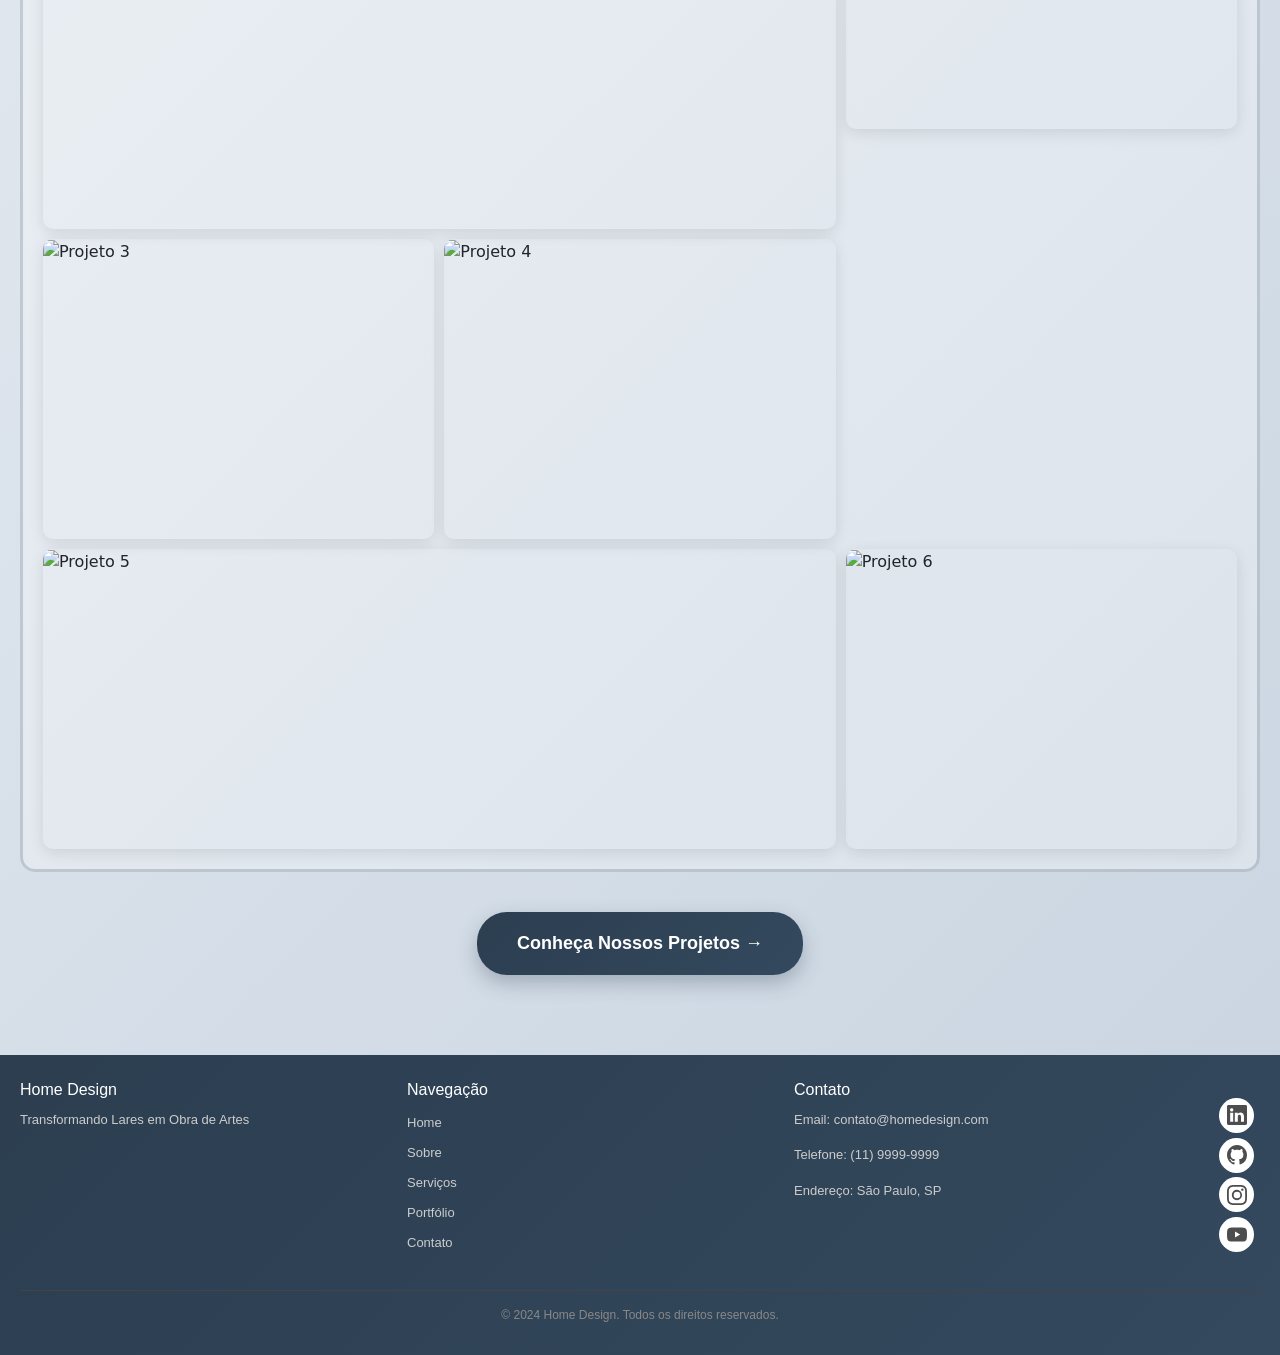
==== commit c667f89d: "ajust-detalhes" ====
--- a/assets/index.html
+++ b/assets/index.html
@@ -22,7 +22,7 @@
     </header>
 
     <main>
-        <section class="hero-section">
+        <section id="home" class="hero-section">
             <div class="hero-container">
                 <div class="hero-content">
                     <div class="hero-text">
@@ -40,7 +40,7 @@
             </div>
         </section> 
         
-        <section class="sobre">
+        <section id="sobre" class="sobre">
             <div class="titulo-sobre">
                 <h2>SOMOS UMA EMPRESA <br> ESPECIALIZADA EM DESING DE INTERIORES <br> DE ALTO PADRÃO</h2>
             </div>
@@ -68,9 +68,7 @@
 
         </section>
 
-        <hr style="border: none; border-top: 1px solid #0f0606; opacity: 0. 3; margin: 60px 0;">
-
-        <section class="Etapas">
+        <section id="servicos" class="Etapas">
             <div class="container"> 
                 <h3>ETAPAS PARA O SEU PROJETO</h3>
                 <br>
@@ -128,7 +126,7 @@
             </div>
         </section>
 
-        <section class="gallery-section">
+        <section id="portifolio" class="gallery-section">
             <div class="gallery-container">
                 <h3>NOSSOS PROJETOS</h3>
                 <p class="gallery-subtitle">Conheça alguns dos nossos trabalhos realizados</p>
@@ -175,20 +173,12 @@
                             <span>Home Office</span>
                         </div>
                     </div>
-                    
-                    <div class="photo-item">
-                        <img src="img/projeto7.jpg" alt="Projeto 7">
-                        <div class="photo-overlay">
-                            <span>Closet Planejado</span>
-                        </div>
-                    </div>
-                    
-                    <div class="photo-item">
-                        <img src="img/projeto8.jpg" alt="Projeto 8">
-                        <div class="photo-overlay">
-                            <span>Lavabo Sofisticado</span>
-                        </div>
-                    </div>
+                </div>
+                
+                <div class="gallery-cta-container">
+                    <a href="#contato" class="gallery-cta-button">
+                        Conheça Nossos Projetos →
+                    </a>
                 </div>
             </div>
         </section>
@@ -198,7 +188,7 @@
     <div class="footer-content">
         <div class="footer-section">
             <h4>Home Design</h4>
-            <p>Transformando lares em refúgios únicos com design de interiores de alto padrão.</p>
+            <p>Transformando Lares em Obra de Artes</p>
         </div>
         
         <div class="footer-section">
@@ -212,21 +202,105 @@
             </ul>
         </div>
         
-        <div class="footer-section">
+        <div id="contato" class="footer-section">
             <h4>Contato</h4>
             <p>Email: contato@homedesign.com</p>
             <p>Telefone: (11) 9999-9999</p>
             <p>Endereço: São Paulo, SP</p>
         </div>
         
-        <div class="footer-section">
-            <h4>Redes Sociais</h4>
-            <ul>
-                <li><a href="#"><i class="fab fa-facebook"></i> Facebook</a></li>
-                <li><a href="#"><i class="fab fa-instagram"></i> Instagram</a></li>
-                <li><a href="#"><i class="fab fa-linkedin"></i> LinkedIn</a></li>
-            </ul>
-        </div>
+        <!-- From Uiverse.io by Zameerahmad01 --> 
+<ul class="example-2">
+  <li class="icon-content">
+    <a
+      data-social="linkedin"
+      aria-label="LinkedIn"
+      href="https://linkedin.com/"
+    >
+      <div class="filled"></div>
+      <svg
+        xml:space="preserve"
+        viewBox="0 0 16 16"
+        class="bi bi-linkedin"
+        fill="currentColor"
+        height="16"
+        width="16"
+        xmlns="http://www.w3.org/2000/svg"
+      >
+        <path
+          fill="currentColor"
+          d="M0 1.146C0 .513.526 0 1.175 0h13.65C15.474 0 16 .513 16 1.146v13.708c0 .633-.526 1.146-1.175 1.146H1.175C.526 16 0 15.487 0 14.854zm4.943 12.248V6.169H2.542v7.225zm-1.2-8.212c.837 0 1.358-.554 1.358-1.248-.015-.709-.52-1.248-1.342-1.248S2.4 3.226 2.4 3.934c0 .694.521 1.248 1.327 1.248zm4.908 8.212V9.359c0-.216.016-.432.08-.586.173-.431.568-.878 1.232-.878.869 0 1.216.662 1.216 1.634v3.865h2.401V9.25c0-2.22-1.184-3.252-2.764-3.252-1.274 0-1.845.7-2.165 1.193v.025h-.016l.016-.025V6.169h-2.4c.03.678 0 7.225 0 7.225z"
+        ></path>
+      </svg>
+    </a>
+    <div class="tooltip">LinkedIn</div>
+  </li>
+  <li class="icon-content">
+    <a data-social="github" aria-label="GitHub" href="https://www.github.com/">
+      <div class="filled"></div>
+      <svg
+        xml:space="preserve"
+        viewBox="0 0 16 16"
+        class="bi bi-github"
+        fill="currentColor"
+        height="16"
+        width="16"
+        xmlns="http://www.w3.org/2000/svg"
+      >
+        <path
+          fill="currentColor"
+          d="M8 0C3.58 0 0 3.58 0 8c0 3.54 2.29 6.53 5.47 7.59.4.07.55-.17.55-.38 0-.19-.01-.82-.01-1.49-2.01.37-2.53-.49-2.69-.94-.09-.23-.48-.94-.82-1.13-.28-.15-.68-.52-.01-.53.63-.01 1.08.58 1.23.82.72 1.21 1.87.87 2.33.66.07-.52.28-.87.51-1.07-1.78-.2-3.64-.89-3.64-3.95 0-.87.31-1.59.82-2.15-.08-.2-.36-1.02.08-2.12 0 0 .67-.21 2.2.82.64-.18 1.32-.27 2-.27s1.36.09 2 .27c1.53-1.04 2.2-.82 2.2-.82.44 1.1.16 1.92.08 2.12.51.56.82 1.27.82 2.15 0 3.07-1.87 3.75-3.65 3.95.29.25.54.73.54 1.48 0 1.07-.01 1.93-.01 2.2 0 .21.15.46.55.38A8.01 8.01 0 0 0 16 8c0-4.42-3.58-8-8-8"
+        ></path>
+      </svg>
+    </a>
+    <div class="tooltip">GitHub</div>
+  </li>
+  <li class="icon-content">
+    <a
+      data-social="instagram"
+      aria-label="Instagram"
+      href="https://www.instagram.com/"
+    >
+      <div class="filled"></div>
+      <svg
+        xml:space="preserve"
+        viewBox="0 0 16 16"
+        class="bi bi-instagram"
+        fill="currentColor"
+        height="16"
+        width="16"
+        xmlns="http://www.w3.org/2000/svg"
+      >
+        <path
+          fill="currentColor"
+          d="M8 0C5.829 0 5.556.01 4.703.048 3.85.088 3.269.222 2.76.42a3.9 3.9 0 0 0-1.417.923A3.9 3.9 0 0 0 .42 2.76C.222 3.268.087 3.85.048 4.7.01 5.555 0 5.827 0 8.001c0 2.172.01 2.444.048 3.297.04.852.174 1.433.372 1.942.205.526.478.972.923 1.417.444.445.89.719 1.416.923.51.198 1.09.333 1.942.372C5.555 15.99 5.827 16 8 16s2.444-.01 3.298-.048c.851-.04 1.434-.174 1.943-.372a3.9 3.9 0 0 0 1.416-.923c.445-.445.718-.891.923-1.417.197-.509.332-1.09.372-1.942C15.99 10.445 16 10.173 16 8s-.01-2.445-.048-3.299c-.04-.851-.175-1.433-.372-1.941a3.9 3.9 0 0 0-.923-1.417A3.9 3.9 0 0 0 13.24.42c-.51-.198-1.092-.333-1.943-.372C10.443.01 10.172 0 7.998 0zm-.717 1.442h.718c2.136 0 2.389.007 3.232.046.78.035 1.204.166 1.486.275.373.145.64.319.92.599s.453.546.598.92c.11.281.24.705.275 1.485.039.843.047 1.096.047 3.231s-.008 2.389-.047 3.232c-.035.78-.166 1.203-.275 1.485a2.5 2.5 0 0 1-.599.919c-.28.28-.546.453-.92.598-.28.11-.704.24-1.485.276-.843.038-1.096.047-3.232.047s-2.39-.009-3.233-.047c-.78-.036-1.203-.166-1.485-.276a2.5 2.5 0 0 1-.92-.598 2.5 2.5 0 0 1-.6-.92c-.109-.281-.24-.705-.275-1.485-.038-.843-.046-1.096-.046-3.233s.008-2.388.046-3.231c.036-.78.166-1.204.276-1.486.145-.373.319-.64.599-.92s.546-.453.92-.598c.282-.11.705-.24 1.485-.276.738-.034 1.024-.044 2.515-.045zm4.988 1.328a.96.96 0 1 0 0 1.92.96.96 0 0 0 0-1.92m-4.27 1.122a4.109 4.109 0 1 0 0 8.217 4.109 4.109 0 0 0 0-8.217m0 1.441a2.667 2.667 0 1 1 0 5.334 2.667 2.667 0 0 1 0-5.334"
+        ></path>
+      </svg>
+    </a>
+    <div class="tooltip">Instagram</div>
+  </li>
+  <li class="icon-content">
+    <a data-social="youtube" aria-label="Youtube" href="https://youtube.com/">
+      <div class="filled"></div>
+      <svg
+        xml:space="preserve"
+        viewBox="0 0 16 16"
+        class="bi bi-youtube"
+        fill="currentColor"
+        height="16"
+        width="16"
+        xmlns="http://www.w3.org/2000/svg"
+      >
+        <path
+          fill="currentColor"
+          d="M8.051 1.999h.089c.822.003 4.987.033 6.11.335a2.01 2.01 0 0 1 1.415 1.42c.101.38.172.883.22 1.402l.01.104.022.26.008.104c.065.914.073 1.77.074 1.957v.075c-.001.194-.01 1.108-.082 2.06l-.008.105-.009.104c-.05.572-.124 1.14-.235 1.558a2.01 2.01 0 0 1-1.415 1.42c-1.16.312-5.569.334-6.18.335h-.142c-.309 0-1.587-.006-2.927-.052l-.17-.006-.087-.004-.171-.007-.171-.007c-1.11-.049-2.167-.128-2.654-.26a2.01 2.01 0 0 1-1.415-1.419c-.111-.417-.185-.986-.235-1.558L.09 9.82l-.008-.104A31 31 0 0 1 0 7.68v-.123c.002-.215.01-.958.064-1.778l.007-.103.003-.052.008-.104.022-.26.01-.104c.048-.519.119-1.023.22-1.402a2.01 2.01 0 0 1 1.415-1.42c.487-.13 1.544-.21 2.654-.26l.17-.007.172-.006.086-.003.171-.007A100 100 0 0 1 7.858 2zM6.4 5.209v4.818l4.157-2.408z"
+        ></path>
+      </svg>
+    </a>
+    <div class="tooltip">Youtube</div>
+  </li>
+</ul>
+
     </div>
     
     <div class="footer-bottom">
--- a/assets/style.css
+++ b/assets/style.css
@@ -2,6 +2,10 @@
         margin: 0;
         padding: 0;
         box-sizing: border-box;
+    }
+
+    html {
+        scroll-behavior: smooth;
     }
 
     body {
@@ -250,7 +254,7 @@
         height: 100vh;
         text-align: center;
         color: rgb(19, 3, 3);
-        background-color: rgba(139, 137, 137, 0.8);
+        background: linear-gradient(135deg, #f0f4f8 0%, #bac8d8 100%);
     }
 
     .etapas h3 {
@@ -268,7 +272,7 @@
         height: 100vh;
         text-align: center;
         color: rgb(19, 3, 3);
-        background-color: rgba(248, 248, 248, 0.8);
+        background: linear-gradient(135deg, #e8eef2 0%, #d4dce6 100%);
     }
 
     .titulo-sobre h2 {
@@ -300,7 +304,7 @@
     }
 
     .gallery-section {
-        background-color: #f9f9f9;
+        background: linear-gradient(135deg, #e3e9f0 0%, #cbd6e2 100%);
         padding: 80px 20px;
         min-height: 100vh;
     }
@@ -332,6 +336,9 @@
         grid-template-columns: repeat(auto-fit, minmax(300px, 1fr));
         gap: 10px;
         padding: 20px;
+        border: 3px solid rgba(44, 62, 80, 0.2);
+        border-radius: 15px;
+        background-color: rgba(255, 255, 255, 0.3);
     }
 
     .photo-item {
@@ -391,6 +398,34 @@
         grid-column: span 2;
     }
 
+    .gallery-cta-container {
+        display: flex;
+        justify-content: center;
+        margin-top: 40px;
+        position: relative;
+        z-index: 10;
+    }
+
+    .gallery-cta-button {
+        background: linear-gradient(135deg, #2c3e50 0%, #34495e 100%);
+        color: white;
+        text-decoration: none;
+        padding: 18px 40px;
+        font-size: 18px;
+        font-weight: bold;
+        font-family: Arial, Helvetica, sans-serif;
+        border-radius: 30px;
+        box-shadow: 0 8px 20px rgba(44, 62, 80, 0.3);
+        transition: all 0.3s ease;
+        display: inline-block;
+    }
+
+    .gallery-cta-button:hover {
+        transform: translateY(-5px);
+        box-shadow: 0 12px 30px rgba(44, 62, 80, 0.4);
+        background: linear-gradient(135deg, #34495e 0%, #2c3e50 100%);
+    }
+
     @media (max-width: 768px) {
         .photo-grid {
             grid-template-columns: 1fr;
@@ -405,12 +440,17 @@
         .gallery-container h3 {
             font-size: 30px;
         }
+        
+        .gallery-cta-container {
+            margin-top: 30px;
+            margin-bottom: 30px;
+        }
     }
 
     footer {
-        background-color: #222;
+        background: linear-gradient(135deg, #2c3e50 0%, #34495e 100%);
         color: #fff;
-        padding: 40px 20px;
+        padding: 25px 20px 15px;
         font-family: Arial, Helvetica, sans-serif;
     }
 
@@ -420,7 +460,7 @@
         flex-wrap: wrap;
         max-width: 1400px;
         margin: 0 auto;
-        gap: 30px;
+        gap: 20px;
     }
 
     .footer-section {
@@ -429,14 +469,14 @@
     }
 
     .footer-section h4 {
-        font-size: 20px;
-        margin-bottom: 15px;
+        font-size: 16px;
+        margin-bottom: 10px;
         color: #fff;
     }
 
     .footer-section p {
-        font-size: 14px;
-        line-height: 1.6;
+        font-size: 13px;
+        line-height: 1.5;
         color: #ccc;
     }
 
@@ -446,13 +486,14 @@
     }
 
     .footer-section ul li {
-        margin-bottom: 10px;
+        margin-bottom: 6px;
     }
 
     .footer-section ul li a {
         color: #ccc;
         text-decoration: none;
         transition: color 0.3s;
+        font-size: 13px;
     }
 
     .footer-section ul li a:hover {
@@ -461,13 +502,13 @@
 
     .footer-bottom {
         text-align: center;
-        margin-top: 30px;
-        padding-top: 20px;
+        margin-top: 20px;
+        padding-top: 15px;
         border-top: 1px solid #444;
     }
 
     .footer-bottom p {
-        font-size: 14px;
+        font-size: 12px;
         color: #888;
     }
 
@@ -476,4 +517,105 @@
             flex-direction: column;
             text-align: center;
         }
-    }+    }
+
+    /* From Uiverse.io by Zameerahmad01 */ 
+ul {
+  list-style: none;
+}
+
+.example-2 {
+  display: flex;
+  justify-content: center;
+  align-items: center;
+  flex-direction: column;
+  row-gap: 0.3rem;
+  margin-top: 10px;
+  margin-bottom: 10px;
+}
+.example-2 .icon-content {
+  margin: 0 6px;
+  position: relative;
+}
+.example-2 .icon-content .tooltip {
+  position: absolute;
+  top: 15px;
+  left: 40%;
+  transform: translateX(50%);
+  color: #fff;
+  padding: 4px 8px;
+  border-radius: 4px;
+  opacity: 0;
+  visibility: hidden;
+  font-size: 11px;
+  transition: all 0.3s ease;
+}
+.example-2 .icon-content:hover .tooltip {
+  opacity: 1;
+  visibility: visible;
+  top: 3px;
+}
+.example-2 .icon-content a {
+  position: relative;
+  overflow: hidden;
+  display: flex;
+  justify-content: center;
+  align-items: center;
+  width: 35px;
+  height: 35px;
+  border-radius: 50%;
+  color: #4d4d4d;
+  background-color: #fff;
+  transition: all 0.3s ease-in-out;
+}
+.example-2 .icon-content a:hover {
+  box-shadow: 3px 2px 45px 0px rgb(0 0 0 / 12%);
+}
+.example-2 .icon-content a svg {
+  position: relative;
+  z-index: 1;
+  width: 20px;
+  height: 20px;
+}
+.example-2 .icon-content a:hover {
+  color: white;
+}
+.example-2 .icon-content a .filled {
+  position: absolute;
+  top: auto;
+  bottom: 0;
+  left: 0;
+  width: 100%;
+  height: 0;
+  background-color: #000;
+  transition: all 0.3s ease-in-out;
+}
+.example-2 .icon-content a:hover .filled {
+  height: 100%;
+}
+
+.example-2 .icon-content a[data-social="linkedin"] .filled,
+.example-2 .icon-content a[data-social="linkedin"] ~ .tooltip {
+  background-color: #0274b3;
+}
+
+.example-2 .icon-content a[data-social="github"] .filled,
+.example-2 .icon-content a[data-social="github"] ~ .tooltip {
+  background-color: #24262a;
+}
+.example-2 .icon-content a[data-social="instagram"] .filled,
+.example-2 .icon-content a[data-social="instagram"] ~ .tooltip {
+  background: linear-gradient(
+    45deg,
+    #405de6,
+    #5b51db,
+    #b33ab4,
+    #c135b4,
+    #e1306c,
+    #fd1f1f
+  );
+}
+.example-2 .icon-content a[data-social="youtube"] .filled,
+.example-2 .icon-content a[data-social="youtube"] ~ .tooltip {
+  background-color: #ff0000;
+}
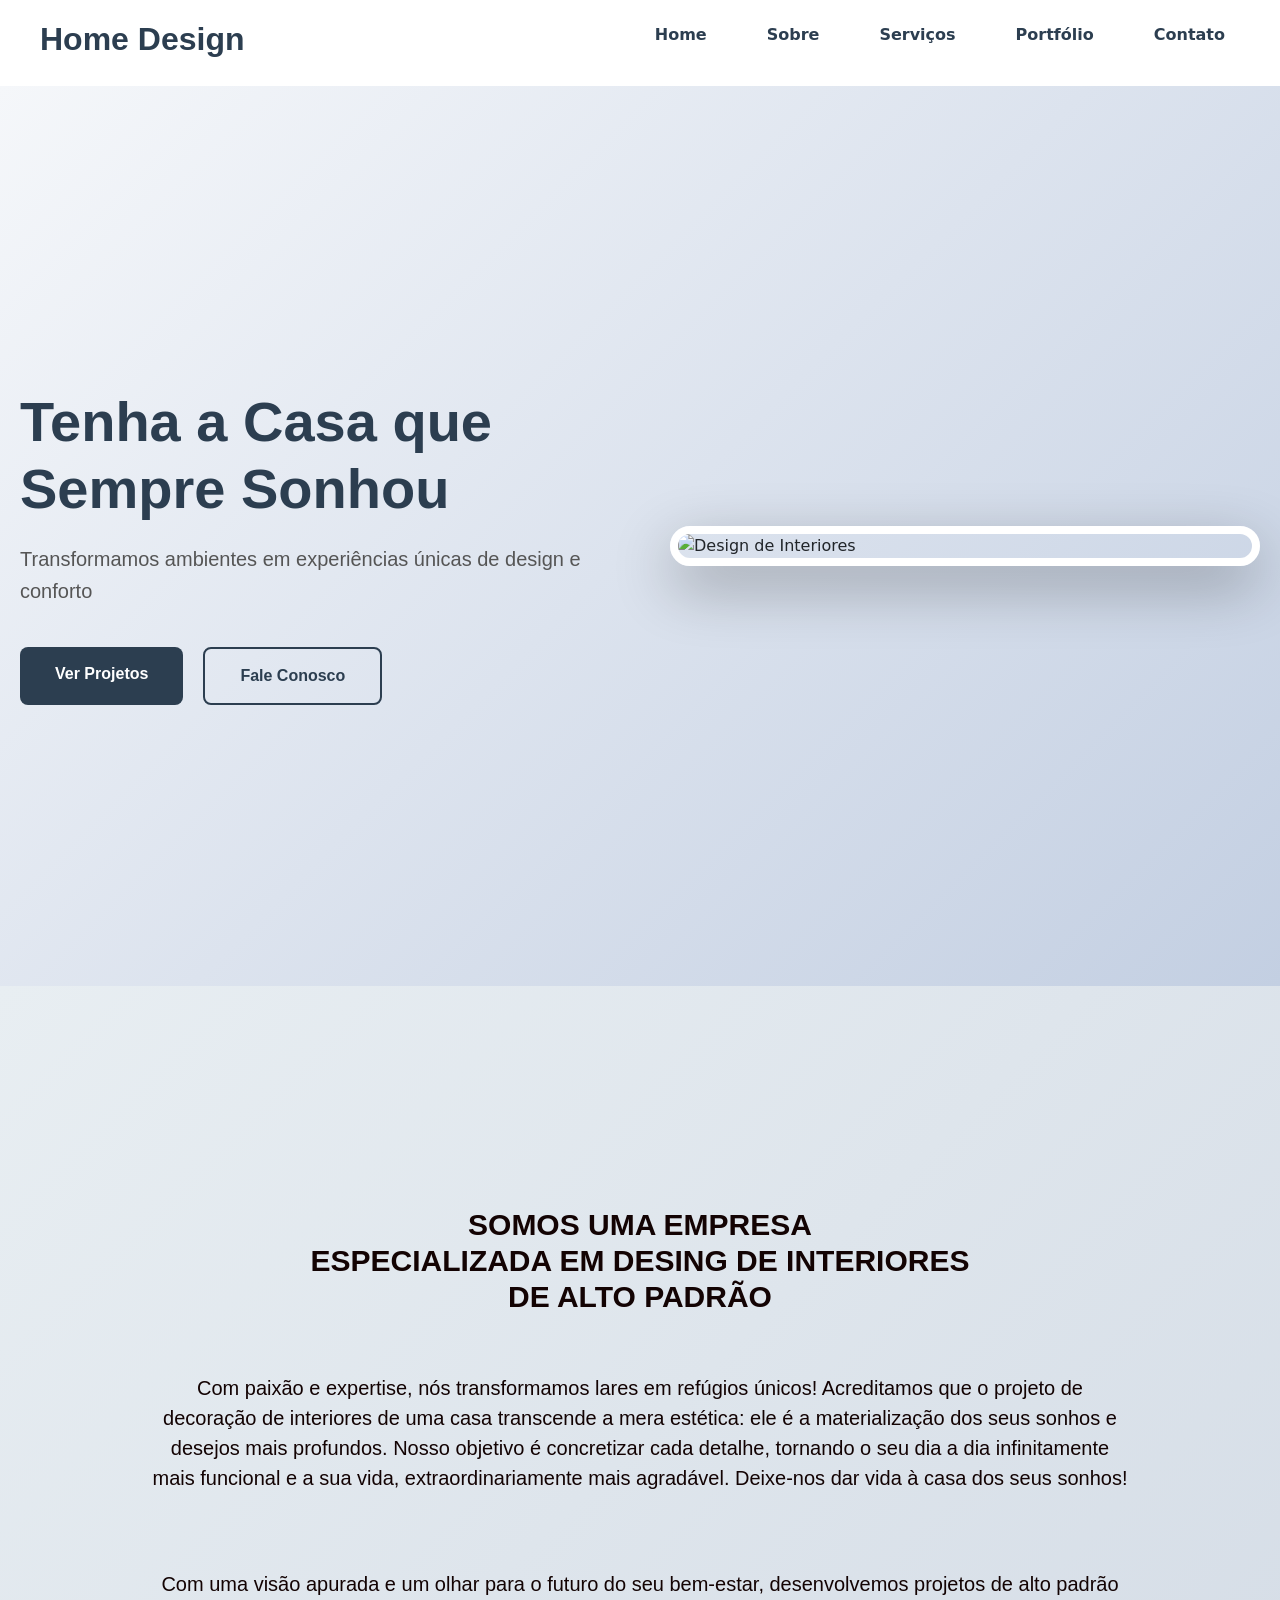
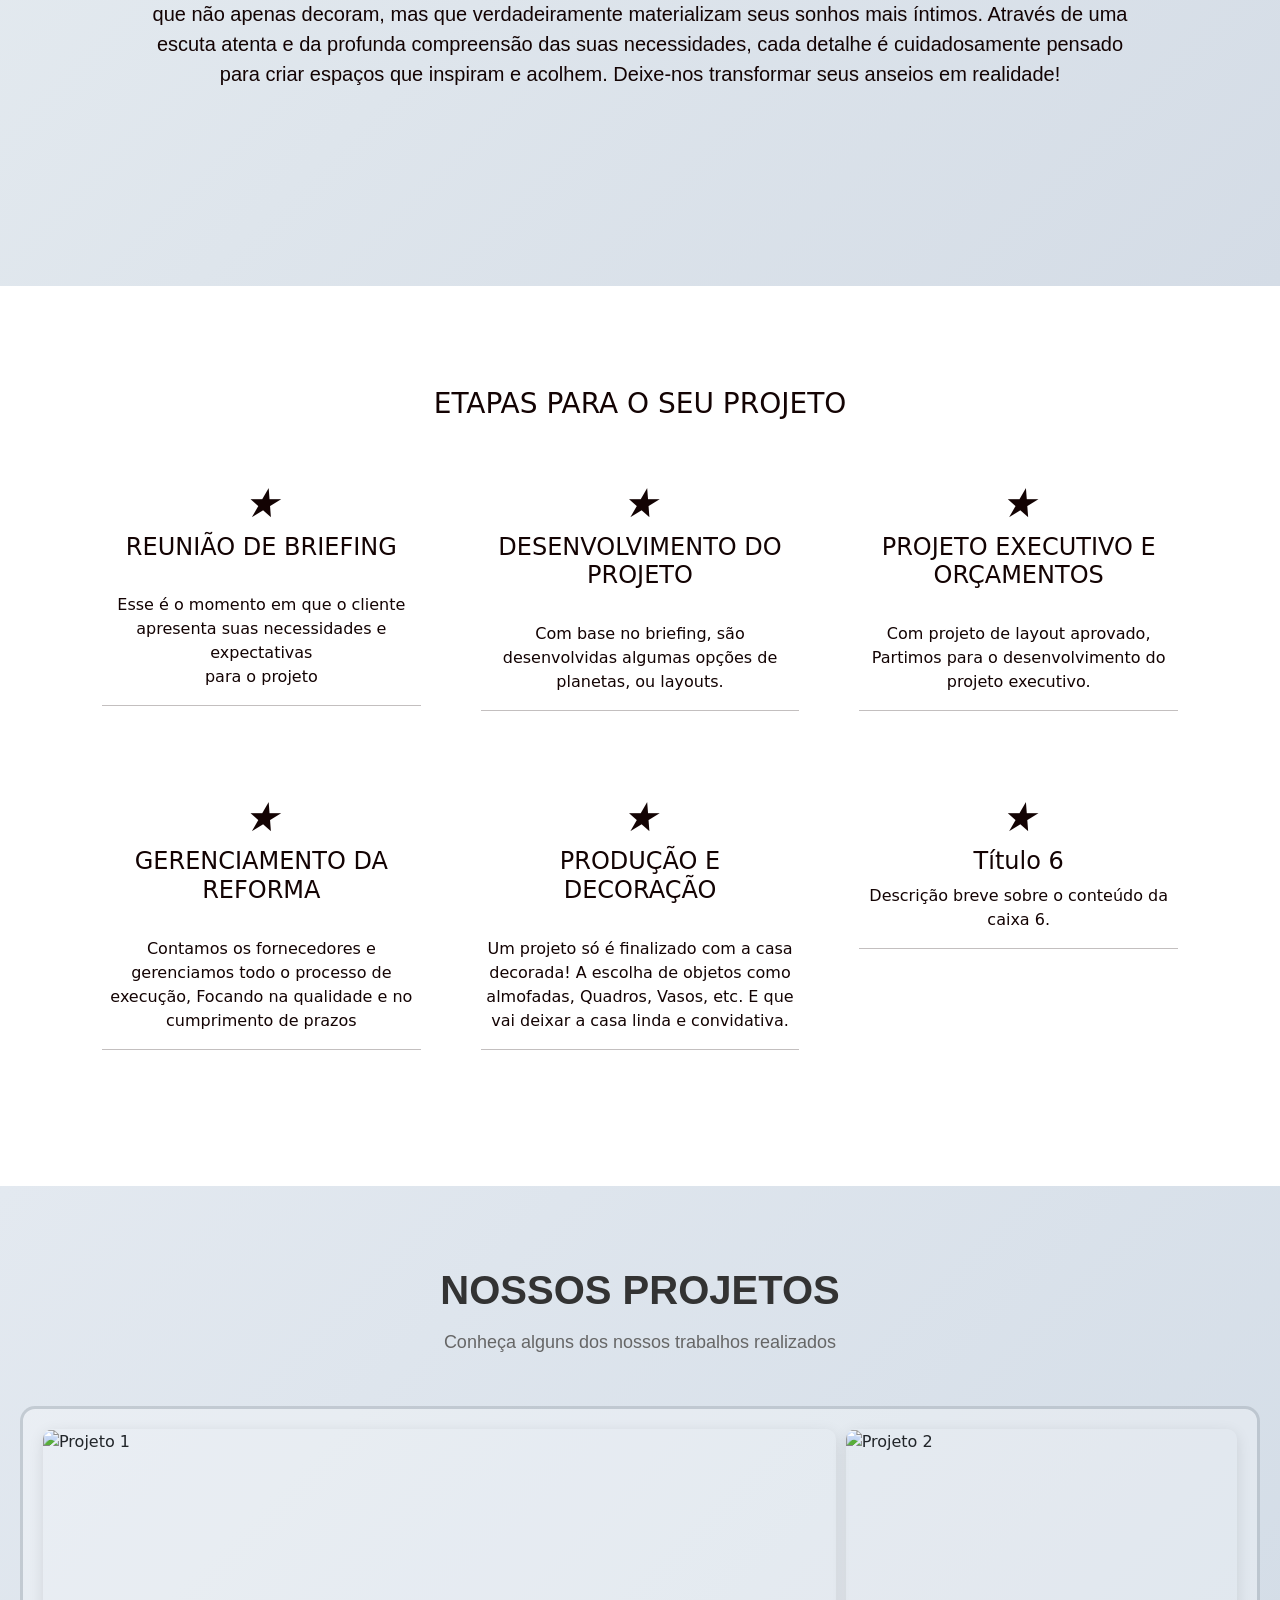
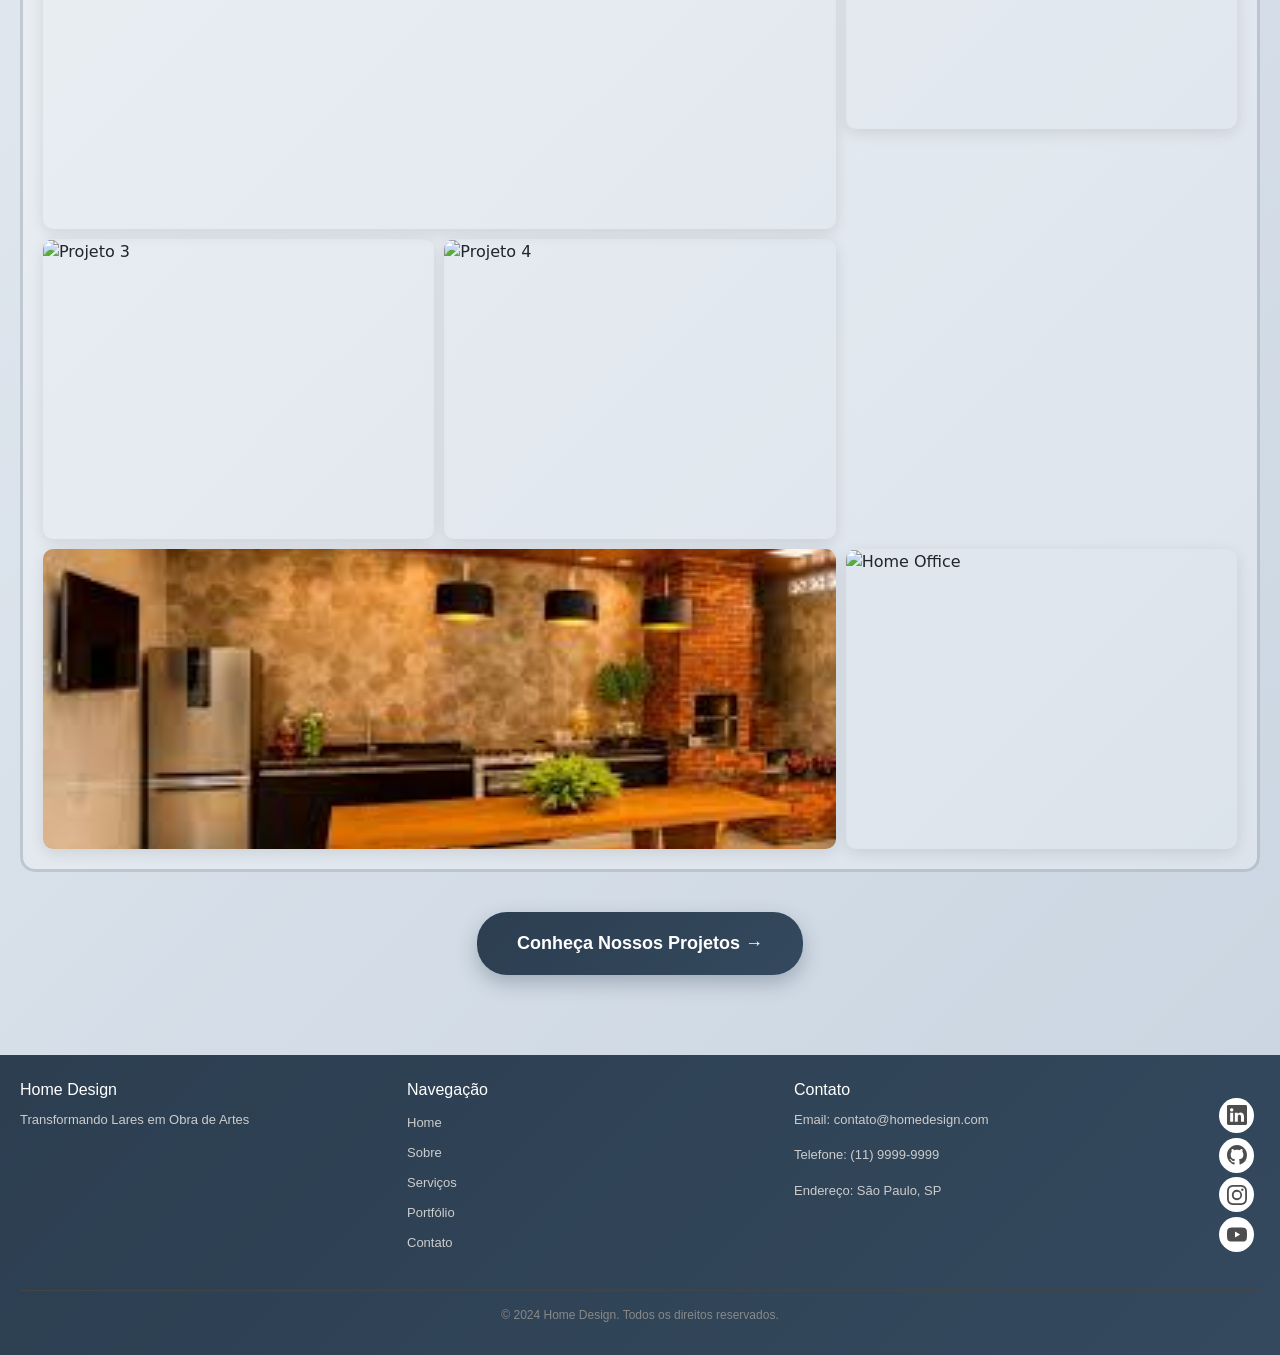
==== commit baad9d7e: "sub-imgs" ====
--- a/assets/index.html
+++ b/assets/index.html
@@ -161,14 +161,14 @@
                     </div>
                     
                     <div class="photo-item photo-wide">
-                        <img src="img/projeto5.jpg" alt="Projeto 5">
+                        <img src="img/area-gourmet.jpg" alt="Área Gourmet">
                         <div class="photo-overlay">
                             <span>Área Gourmet</span>
                         </div>
                     </div>
                     
                     <div class="photo-item">
-                        <img src="img/projeto6.jpg" alt="Projeto 6">
+                        <img src="img/home-office.jpg" alt="Home Office">
                         <div class="photo-overlay">
                             <span>Home Office</span>
                         </div>
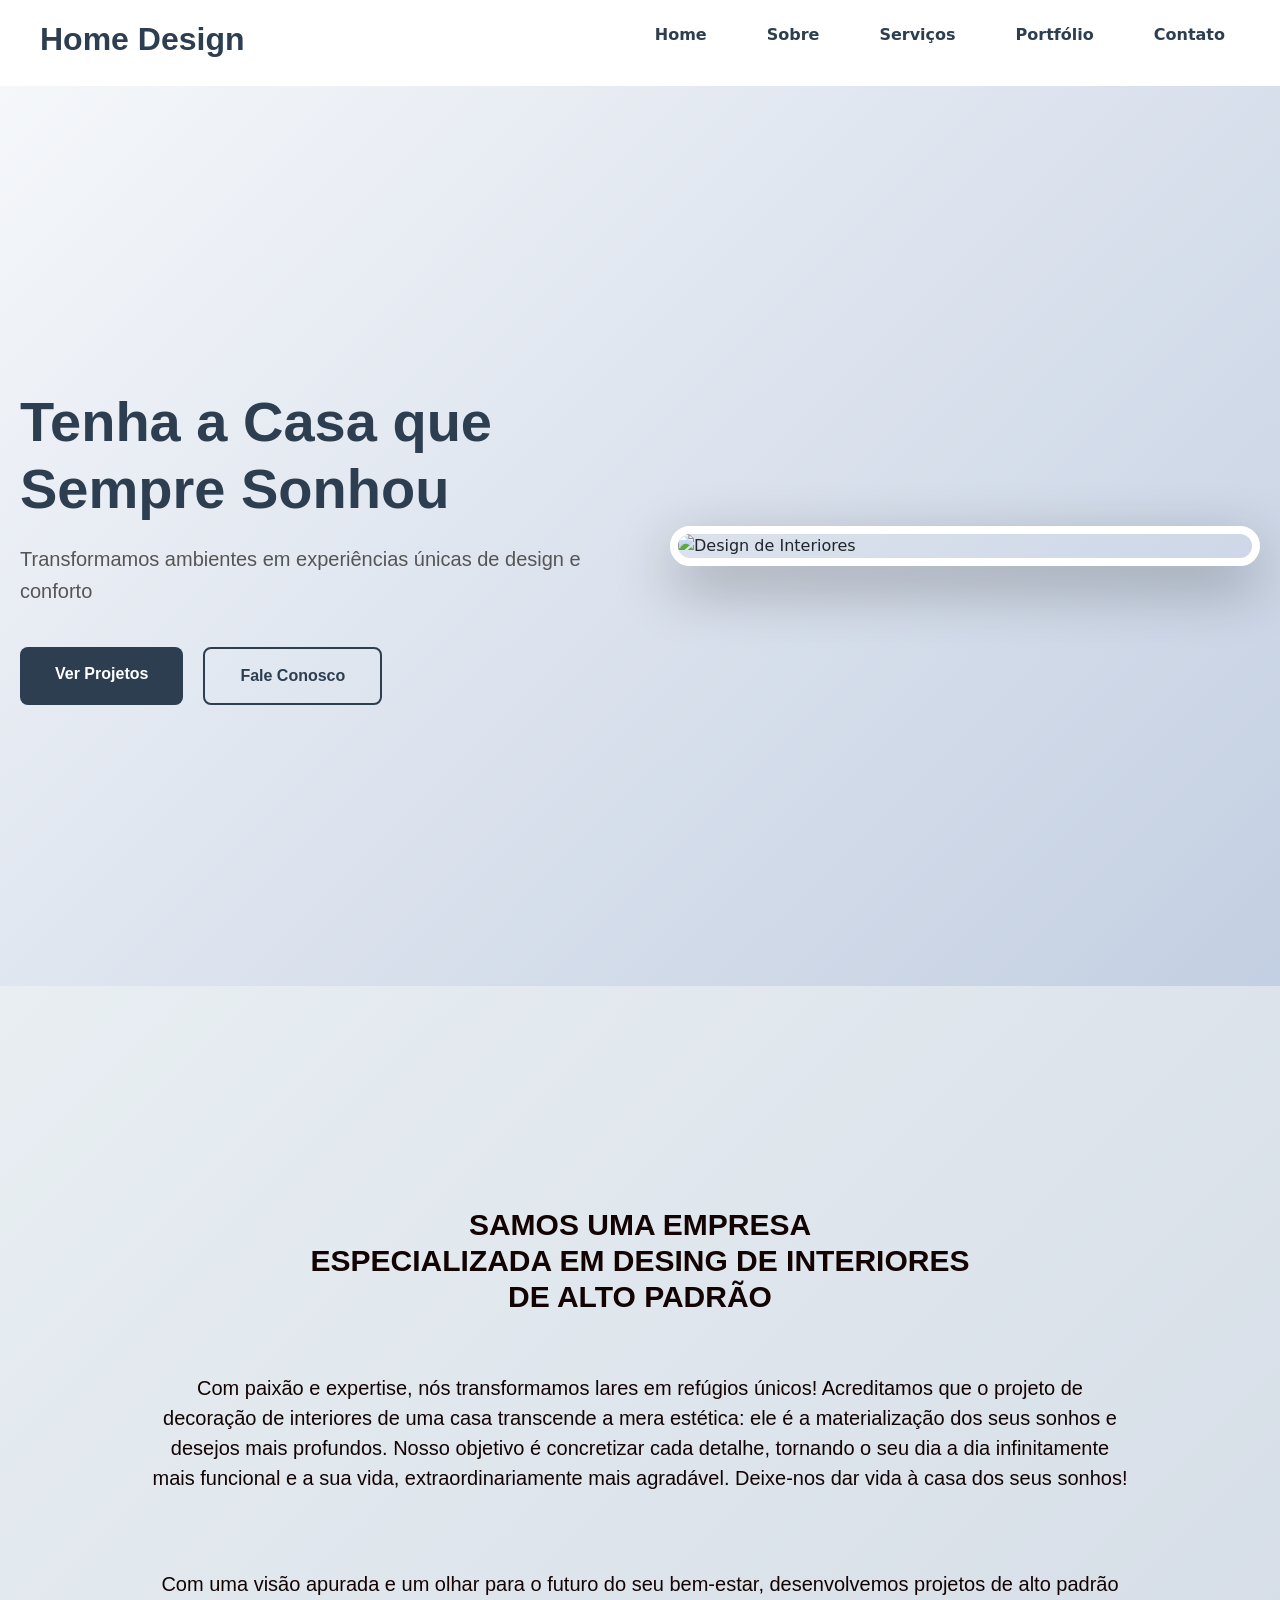
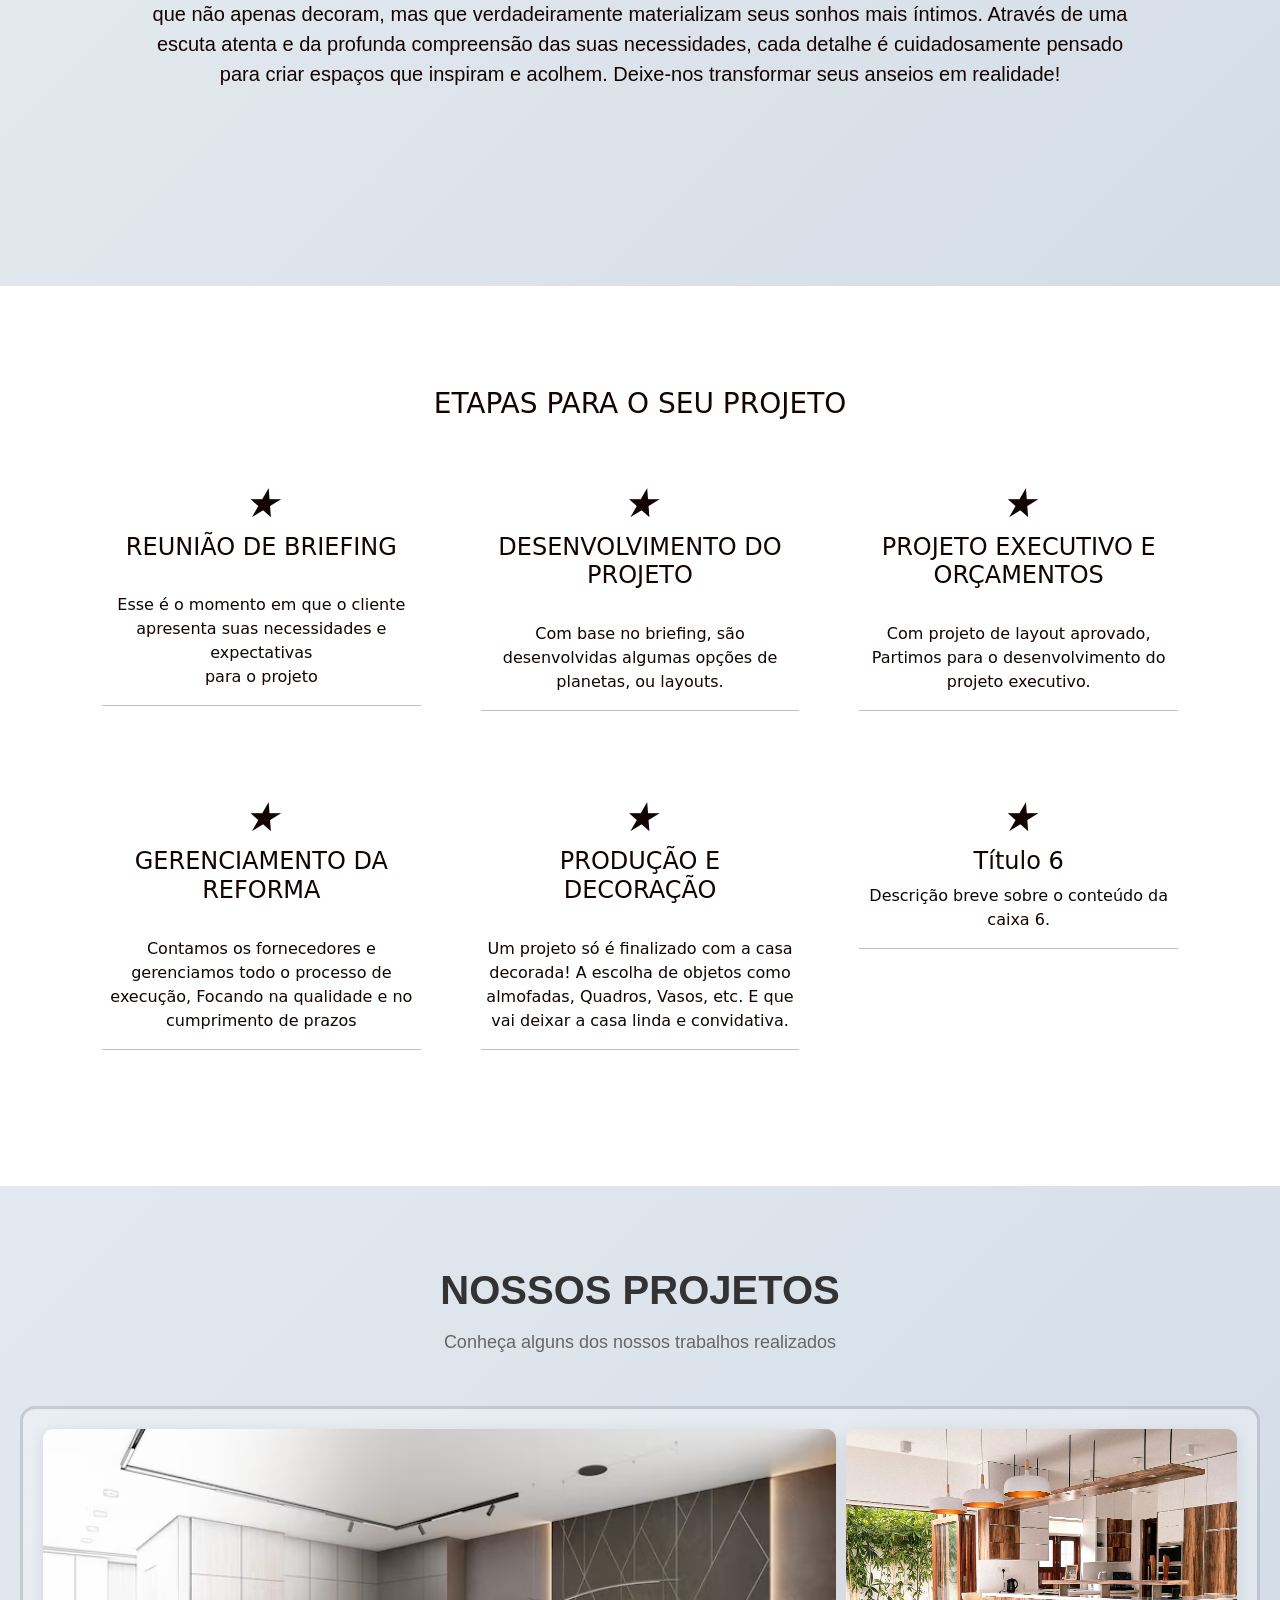
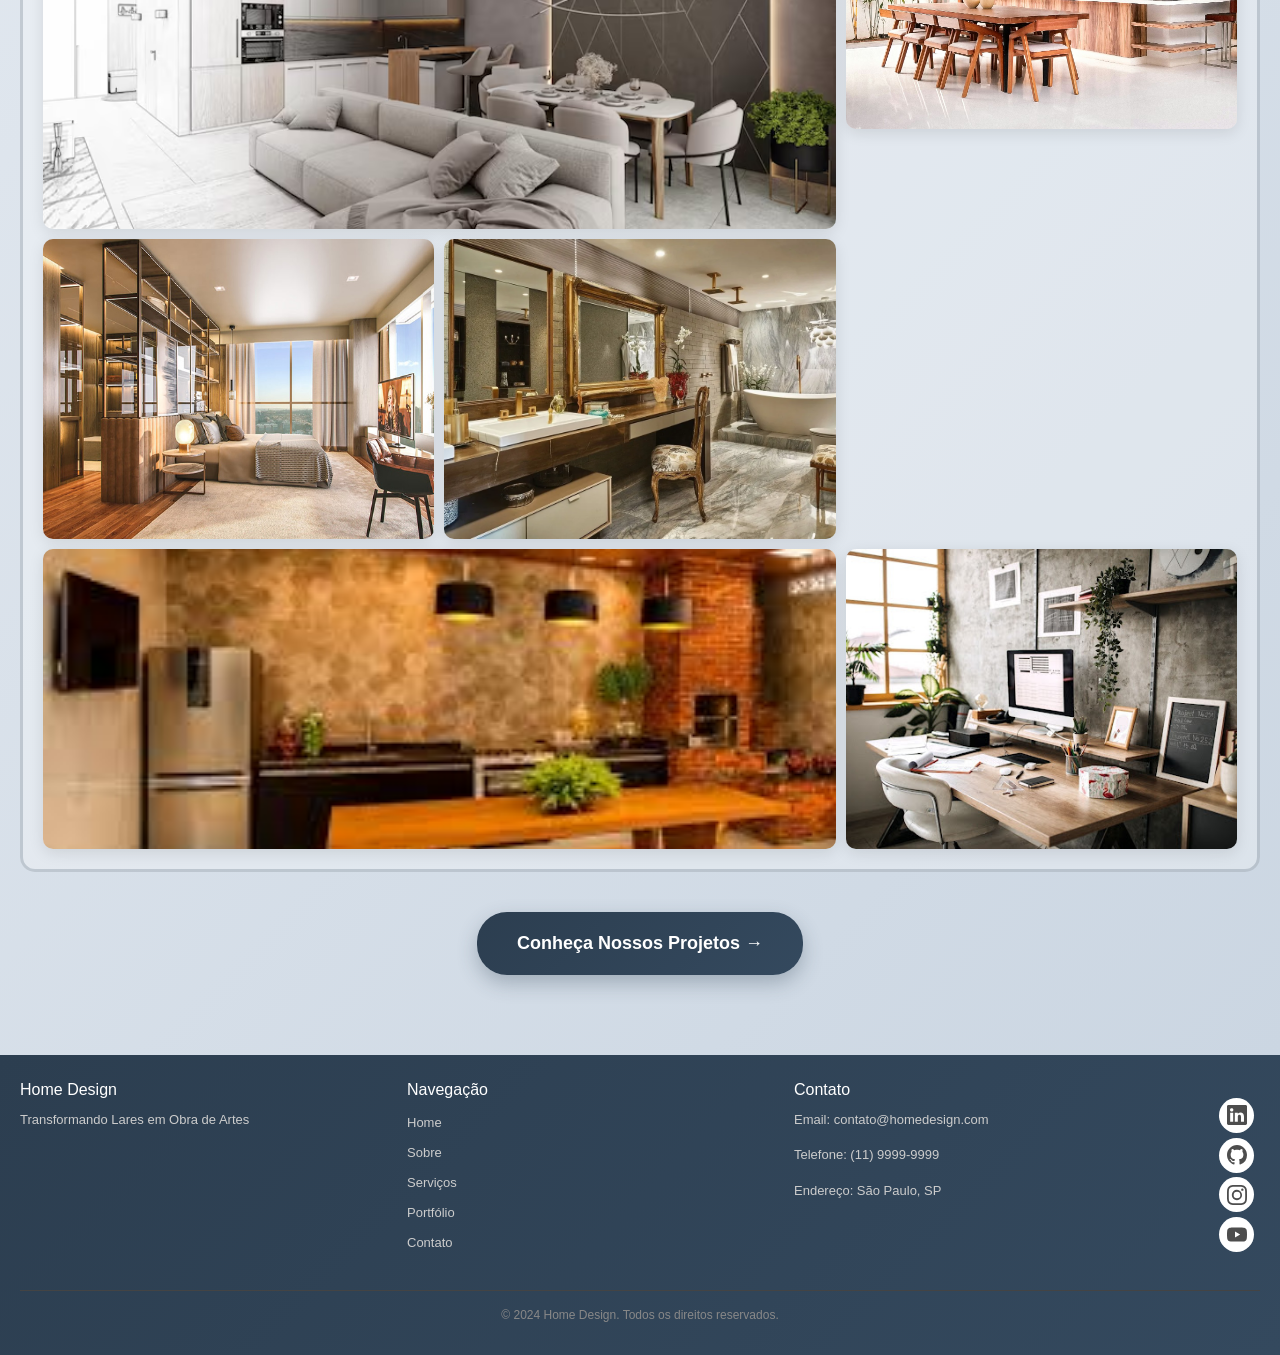
==== commit 4a4d019d: "subindo-imagens" ====
--- a/assets/index.html
+++ b/assets/index.html
@@ -1,323 +1,409 @@
 <!DOCTYPE html>
 <html lang="en">
-<meta charset="UTF-8">
-<meta name="viewport" content="width=device-width, initial-scale=1.0">
-<link rel="stylesheet" href="style.css">
-<title>Home Desing</title>
-
-<body>
+  <meta charset="UTF-8" />
+  <meta name="viewport" content="width=device-width, initial-scale=1.0" />
+  <link rel="stylesheet" href="style.css" />
+  <title>Home Desing</title>
+
+  <body>
     <header>
-        <nav>
-            <div class="title">
-                <h1>Home Design</h1>
-            </div>
-            <ul class="nav-links">
-                <li><a href="#home">Home</a></li>
-                <li><a href="#sobre">Sobre</a></li>
-                <li><a href="#servicos">Serviços</a></li>
-                <li><a href="#portifolio">Portfólio</a></li>
-                <li><a href="#contato">Contato</a></li>
-            </ul>
-        </nav>
+      <nav>
+        <div class="title">
+          <h1>Home Design</h1>
+        </div>
+        <ul class="nav-links">
+          <li><a href="#home">Home</a></li>
+          <li><a href="#sobre">Sobre</a></li>
+          <li><a href="#servicos">Serviços</a></li>
+          <li><a href="#portifolio">Portfólio</a></li>
+          <li><a href="#contato">Contato</a></li>
+        </ul>
+      </nav>
     </header>
 
     <main>
-        <section id="home" class="hero-section">
-            <div class="hero-container">
-                <div class="hero-content">
-                    <div class="hero-text">
-                        <h1 class="hero-title">Tenha a Casa que<br>Sempre Sonhou</h1>
-                        <p class="hero-subtitle">Transformamos ambientes em experiências únicas de design e conforto</p>
-                        <div class="hero-buttons">
-                            <a href="#portifolio" class="btn-primary">Ver Projetos</a>
-                            <a href="#contato" class="btn-secondary">Fale Conosco</a>
-                        </div>
-                    </div>
-                    <div class="hero-image">
-                        <img src="img/sala-moderna-home.png.png" alt="Design de Interiores">
-                    </div>
-                </div>
-            </div>
-        </section> 
-        
-        <section id="sobre" class="sobre">
-            <div class="titulo-sobre">
-                <h2>SOMOS UMA EMPRESA <br> ESPECIALIZADA EM DESING DE INTERIORES <br> DE ALTO PADRÃO</h2>
-            </div>
-
-            <div class="prim-estro-sobre">
-                  <p>   Com paixão e expertise, nós transformamos lares em refúgios únicos! Acreditamos
-                que
-                o projeto de decoração de interiores de uma casa transcende a mera estética: ele é a materialização dos
-                seus
-                sonhos e desejos mais profundos. Nosso objetivo é concretizar cada detalhe, tornando o seu dia a dia
-                infinitamente mais funcional e a sua vida, extraordinariamente mais agradável. Deixe-nos dar vida à casa
-                dos
-                seus sonhos!
-                 </p>
-            </div>
-            
-            <div class="segun-estro-sobre">
-                <p>Com uma visão apurada e um olhar para o futuro do seu bem-estar, desenvolvemos projetos de alto
-                    padrão
-                    que não apenas decoram, mas que verdadeiramente materializam seus sonhos mais íntimos. Através de
-                    uma
-                    escuta atenta e da profunda compreensão das suas necessidades, cada detalhe é cuidadosamente pensado
-                    para criar espaços que inspiram e acolhem. Deixe-nos transformar seus anseios em realidade! </p>
-            </div>
-
-        </section>
-
-        <section id="servicos" class="Etapas">
-            <div class="container"> 
-                <h3>ETAPAS PARA O SEU PROJETO</h3>
-                <br>
-                
-                <div style="display: flex; flex-wrap: wrap; justify-content: center; gap: 20px;">
-                    <div style="flex: 1 1 calc(33.33% - 20px); text-align: center; padding: 20px; ">
-                        <i class="icon" style="font-size: 40px;">&#9733;</i>
-                        <h4>REUNIÃO DE BRIEFING</h4>
-                        <br>
-                        <p>Esse é o momento em que o cliente <br> apresenta suas necessidades e expectativas <br> para o
-                            projeto</p>
-                        <hr>
-                    </div>
-
-                    <div style="flex: 1 1 calc(33.33% - 20px); text-align: center; padding: 20px;">
-                        <i class="icon" style="font-size: 40px;">&#9733;</i>
-                        <h4>DESENVOLVIMENTO DO PROJETO</h4>
-                        <br>
-                        <p>Com base no briefing, são desenvolvidas algumas opções de planetas, ou layouts.</p>
-                        <hr>
-                    </div>
-
-                    <div style="flex: 1 1 calc(33.33% - 20px); text-align: center; padding: 20px;">
-                        <i class="icon" style="font-size: 40px;">&#9733;</i>
-                        <h4>PROJETO EXECUTIVO E ORÇAMENTOS</h4>
-                        <br>
-                        <p>Com projeto de layout aprovado, Partimos para o desenvolvimento do projeto executivo.</p>
-                        <hr>
-                    </div>
-                    
-                    <div style="flex: 1 1 calc(33.33% - 20px); text-align: center; padding: 20px;">
-                        <i class="icon" style="font-size: 40px;">&#9733;</i>
-                        <h4>GERENCIAMENTO DA REFORMA</h4>
-                        <br>
-                        <p>Contamos os fornecedores e gerenciamos todo o processo de execução, Focando na qualidade e no
-                            cumprimento de prazos</p>
-                        <hr>
-                    </div>
-                    <div style="flex: 1 1 calc(33.33% - 20px); text-align: center; padding: 20px;">
-                        <i class="icon" style="font-size: 40px;">&#9733;</i>
-                        <h4>PRODUÇÃO E DECORAÇÃO</h4>
-                        <br>
-                        <p>Um projeto só é finalizado com a casa decorada! A escolha de objetos como almofadas, Quadros,
-                            Vasos, etc. E que vai deixar a casa linda e convidativa.</p>
-                        <hr>
-                    </div>
-                    <div style="flex: 1 1 calc(33.33% - 20px); text-align: center; padding: 20px;">
-                        <i class="icon" style="font-size: 40px;">&#9733;</i>
-                        <h4>Título 6</h4>
-                        <p>Descrição breve sobre o conteúdo da caixa 6.</p>
-                        <hr>
-                    </div>
-                </div>
-
-            </div>
-        </section>
-
-        <section id="portifolio" class="gallery-section">
-            <div class="gallery-container">
-                <h3>NOSSOS PROJETOS</h3>
-                <p class="gallery-subtitle">Conheça alguns dos nossos trabalhos realizados</p>
-                
-                <div class="photo-grid">
-                    <div class="photo-item photo-large">
-                        <img src="img/projeto1.jpg" alt="Projeto 1">
-                        <div class="photo-overlay">
-                            <span>Sala de Estar Moderna</span>
-                        </div>
-                    </div>
-                    
-                    <div class="photo-item">
-                        <img src="img/projeto2.jpg" alt="Projeto 2">
-                        <div class="photo-overlay">
-                            <span>Cozinha Gourmet</span>
-                        </div>
-                    </div>
-                    
-                    <div class="photo-item">
-                        <img src="img/projeto3.jpg" alt="Projeto 3">
-                        <div class="photo-overlay">
-                            <span>Quarto Master</span>
-                        </div>
-                    </div>
-                    
-                    <div class="photo-item">
-                        <img src="img/projeto4.jpg" alt="Projeto 4">
-                        <div class="photo-overlay">
-                            <span>Banheiro de Luxo</span>
-                        </div>
-                    </div>
-                    
-                    <div class="photo-item photo-wide">
-                        <img src="img/area-gourmet.jpg" alt="Área Gourmet">
-                        <div class="photo-overlay">
-                            <span>Área Gourmet</span>
-                        </div>
-                    </div>
-                    
-                    <div class="photo-item">
-                        <img src="img/home-office.jpg" alt="Home Office">
-                        <div class="photo-overlay">
-                            <span>Home Office</span>
-                        </div>
-                    </div>
-                </div>
-                
-                <div class="gallery-cta-container">
-                    <a href="#contato" class="gallery-cta-button">
-                        Conheça Nossos Projetos →
-                    </a>
-                </div>
-            </div>
-        </section>
-     
-    
-<footer>
-    <div class="footer-content">
-        <div class="footer-section">
+      <section id="home" class="hero-section">
+        <div class="hero-container">
+          <div class="hero-content">
+            <div class="hero-text">
+              <h1 class="hero-title">Tenha a Casa que<br />Sempre Sonhou</h1>
+              <p class="hero-subtitle">
+                Transformamos ambientes em experiências únicas de design e
+                conforto
+              </p>
+              <div class="hero-buttons">
+                <a href="#portifolio" class="btn-primary">Ver Projetos</a>
+                <a href="#contato" class="btn-secondary">Fale Conosco</a>
+              </div>
+            </div>
+            <div class="hero-image">
+              <img
+                src="img/sala-moderna-home.png.png"
+                alt="Design de Interiores"
+              />
+            </div>
+          </div>
+        </div>
+      </section>
+
+      <section id="sobre" class="sobre">
+        <div class="titulo-sobre">
+          <h2>
+            SAMOS UMA EMPRESA <br />
+            ESPECIALIZADA EM DESING DE INTERIORES <br />
+            DE ALTO PADRÃO
+          </h2>
+        </div>
+
+        <div class="prim-estro-sobre">
+          <p>
+            Com paixão e expertise, nós transformamos lares em refúgios únicos!
+            Acreditamos que o projeto de decoração de interiores de uma casa
+            transcende a mera estética: ele é a materialização dos seus sonhos e
+            desejos mais profundos. Nosso objetivo é concretizar cada detalhe,
+            tornando o seu dia a dia infinitamente mais funcional e a sua vida,
+            extraordinariamente mais agradável. Deixe-nos dar vida à casa dos
+            seus sonhos!
+          </p>
+        </div>
+
+        <div class="segun-estro-sobre">
+          <p>
+            Com uma visão apurada e um olhar para o futuro do seu bem-estar,
+            desenvolvemos projetos de alto padrão que não apenas decoram, mas
+            que verdadeiramente materializam seus sonhos mais íntimos. Através
+            de uma escuta atenta e da profunda compreensão das suas
+            necessidades, cada detalhe é cuidadosamente pensado para criar
+            espaços que inspiram e acolhem. Deixe-nos transformar seus anseios
+            em realidade!
+          </p>
+        </div>
+      </section>
+
+      <section id="servicos" class="Etapas">
+        <div class="container">
+          <h3>ETAPAS PARA O SEU PROJETO</h3>
+          <br />
+
+          <div
+            style="
+              display: flex;
+              flex-wrap: wrap;
+              justify-content: center;
+              gap: 20px;
+            "
+          >
+            <div
+              style="
+                flex: 1 1 calc(33.33% - 20px);
+                text-align: center;
+                padding: 20px;
+              "
+            >
+              <i class="icon" style="font-size: 40px">&#9733;</i>
+               <h4>REUNIÃO DE BRIEFING</h4>
+              <br />
+              <p>
+                Esse é o momento em que o cliente <br />
+                apresenta suas necessidades e expectativas <br />
+                para o projeto
+              </p>
+              <hr />
+            </div>
+
+            <div
+              style="
+                flex: 1 1 calc(33.33% - 20px);
+                text-align: center;
+                padding: 20px;
+              "
+            >
+              <i class="icon" style="font-size: 40px">&#9733;</i>
+              <h4>DESENVOLVIMENTO DO PROJETO</h4>
+              <br />
+              <p>
+                Com base no briefing, são desenvolvidas algumas opções de
+                planetas, ou layouts.
+              </p>
+              <hr />
+            </div>
+
+            <div
+              style="
+                flex: 1 1 calc(33.33% - 20px);
+                text-align: center;
+                padding: 20px;
+              "
+            >
+              <i class="icon" style="font-size: 40px">&#9733;</i>
+              <h4>PROJETO EXECUTIVO E ORÇAMENTOS</h4>
+              <br />
+              <p>
+                Com projeto de layout aprovado, Partimos para o desenvolvimento
+                do projeto executivo.
+              </p>
+              <hr />
+            </div>
+
+            <div
+              style="
+                flex: 1 1 calc(33.33% - 20px);
+                text-align: center;
+                padding: 20px;
+              "
+            >
+              <i class="icon" style="font-size: 40px">&#9733;</i>
+              <h4>GERENCIAMENTO DA REFORMA</h4>
+              <br />
+              <p>
+                Contamos os fornecedores e gerenciamos todo o processo de
+                execução, Focando na qualidade e no cumprimento de prazos
+              </p>
+              <hr />
+            </div>
+            <div
+              style="
+                flex: 1 1 calc(33.33% - 20px);
+                text-align: center;
+                padding: 20px;
+              "
+            >
+              <i class="icon" style="font-size: 40px">&#9733;</i>
+              <h4>PRODUÇÃO E DECORAÇÃO</h4>
+              <br />
+              <p>
+                Um projeto só é finalizado com a casa decorada! A escolha de
+                objetos como almofadas, Quadros, Vasos, etc. E que vai deixar a
+                casa linda e convidativa.
+              </p>
+              <hr />
+            </div>
+            <div
+              style="
+                flex: 1 1 calc(33.33% - 20px);
+                text-align: center;
+                padding: 20px;
+              "
+            >
+              <i class="icon" style="font-size: 40px">&#9733;</i>
+              <h4>Título 6</h4>
+              <p>Descrição breve sobre o conteúdo da caixa 6.</p>
+              <hr />
+            </div>
+          </div>
+        </div>
+      </section>
+
+      <section id="portifolio" class="gallery-section">
+        <div class="gallery-container">
+          <h3>NOSSOS PROJETOS</h3>
+          <p class="gallery-subtitle">
+            Conheça alguns dos nossos trabalhos realizados
+          </p>
+
+          <div class="photo-grid">
+            <div class="photo-item photo-large">
+              <img src="img/sala-de-estar-moderna.png" alt="Projeto 1" />
+              <div class="photo-overlay">
+                <span>Sala de Estar Moderna</span>
+              </div>
+            </div>
+
+            <div class="photo-item">
+              <img src="img/cozinha-gourmet.png" alt="Projeto 2" />
+              <div class="photo-overlay">
+                <span>Cozinha Gourmet</span>
+              </div>
+            </div>
+
+            <div class="photo-item">
+              <img src="img/quarto-master.png" alt="Projeto 3" />
+              <div class="photo-overlay">
+                <span>Quarto Master</span>
+              </div>
+            </div>
+
+            <div class="photo-item">
+              <img src="img/banheiro-de-luxo.png" alt="Projeto 4" />
+              <div class="photo-overlay">
+                <span>Banheiro de Luxo</span>
+              </div>
+            </div>
+
+            <div class="photo-item photo-wide">
+              <img src="img/area-gourmet.jpg" alt="Área Gourmet" />
+              <div class="photo-overlay">
+                <span>Área Gourmet</span>
+              </div>
+            </div>
+
+            <div class="photo-item">
+              <img src="img/home-office.pgm.jpg" alt="Home Office" />
+              <div class="photo-overlay">
+                <span>Home Office</span>
+              </div>
+            </div>
+          </div>
+
+          <div class="gallery-cta-container">
+            <a href="#contato" class="gallery-cta-button">
+              Conheça Nossos Projetos →
+            </a>
+          </div>
+        </div>
+      </section>
+
+      <footer>
+        <div class="footer-content">
+          <div class="footer-section">
             <h4>Home Design</h4>
             <p>Transformando Lares em Obra de Artes</p>
-        </div>
-        
-        <div class="footer-section">
+          </div>
+
+          <div class="footer-section">
             <h4>Navegação</h4>
             <ul>
-                <li><a href="#home">Home</a></li>
-                <li><a href="#sobre">Sobre</a></li>
-                <li><a href="#servicos">Serviços</a></li>
-                <li><a href="#portifolio">Portfólio</a></li>
-                <li><a href="#contato">Contato</a></li>
+              <li><a href="#home">Home</a></li>
+              <li><a href="#sobre">Sobre</a></li>
+              <li><a href="#servicos">Serviços</a></li>
+              <li><a href="#portifolio">Portfólio</a></li>
+              <li><a href="#contato">Contato</a></li>
             </ul>
-        </div>
-        
-        <div id="contato" class="footer-section">
+          </div>
+
+          <div id="contato" class="footer-section">
             <h4>Contato</h4>
             <p>Email: contato@homedesign.com</p>
             <p>Telefone: (11) 9999-9999</p>
             <p>Endereço: São Paulo, SP</p>
-        </div>
-        
-        <!-- From Uiverse.io by Zameerahmad01 --> 
-<ul class="example-2">
-  <li class="icon-content">
-    <a
-      data-social="linkedin"
-      aria-label="LinkedIn"
-      href="https://linkedin.com/"
-    >
-      <div class="filled"></div>
-      <svg
-        xml:space="preserve"
-        viewBox="0 0 16 16"
-        class="bi bi-linkedin"
-        fill="currentColor"
-        height="16"
-        width="16"
-        xmlns="http://www.w3.org/2000/svg"
-      >
-        <path
-          fill="currentColor"
-          d="M0 1.146C0 .513.526 0 1.175 0h13.65C15.474 0 16 .513 16 1.146v13.708c0 .633-.526 1.146-1.175 1.146H1.175C.526 16 0 15.487 0 14.854zm4.943 12.248V6.169H2.542v7.225zm-1.2-8.212c.837 0 1.358-.554 1.358-1.248-.015-.709-.52-1.248-1.342-1.248S2.4 3.226 2.4 3.934c0 .694.521 1.248 1.327 1.248zm4.908 8.212V9.359c0-.216.016-.432.08-.586.173-.431.568-.878 1.232-.878.869 0 1.216.662 1.216 1.634v3.865h2.401V9.25c0-2.22-1.184-3.252-2.764-3.252-1.274 0-1.845.7-2.165 1.193v.025h-.016l.016-.025V6.169h-2.4c.03.678 0 7.225 0 7.225z"
-        ></path>
-      </svg>
-    </a>
-    <div class="tooltip">LinkedIn</div>
-  </li>
-  <li class="icon-content">
-    <a data-social="github" aria-label="GitHub" href="https://www.github.com/">
-      <div class="filled"></div>
-      <svg
-        xml:space="preserve"
-        viewBox="0 0 16 16"
-        class="bi bi-github"
-        fill="currentColor"
-        height="16"
-        width="16"
-        xmlns="http://www.w3.org/2000/svg"
-      >
-        <path
-          fill="currentColor"
-          d="M8 0C3.58 0 0 3.58 0 8c0 3.54 2.29 6.53 5.47 7.59.4.07.55-.17.55-.38 0-.19-.01-.82-.01-1.49-2.01.37-2.53-.49-2.69-.94-.09-.23-.48-.94-.82-1.13-.28-.15-.68-.52-.01-.53.63-.01 1.08.58 1.23.82.72 1.21 1.87.87 2.33.66.07-.52.28-.87.51-1.07-1.78-.2-3.64-.89-3.64-3.95 0-.87.31-1.59.82-2.15-.08-.2-.36-1.02.08-2.12 0 0 .67-.21 2.2.82.64-.18 1.32-.27 2-.27s1.36.09 2 .27c1.53-1.04 2.2-.82 2.2-.82.44 1.1.16 1.92.08 2.12.51.56.82 1.27.82 2.15 0 3.07-1.87 3.75-3.65 3.95.29.25.54.73.54 1.48 0 1.07-.01 1.93-.01 2.2 0 .21.15.46.55.38A8.01 8.01 0 0 0 16 8c0-4.42-3.58-8-8-8"
-        ></path>
-      </svg>
-    </a>
-    <div class="tooltip">GitHub</div>
-  </li>
-  <li class="icon-content">
-    <a
-      data-social="instagram"
-      aria-label="Instagram"
-      href="https://www.instagram.com/"
-    >
-      <div class="filled"></div>
-      <svg
-        xml:space="preserve"
-        viewBox="0 0 16 16"
-        class="bi bi-instagram"
-        fill="currentColor"
-        height="16"
-        width="16"
-        xmlns="http://www.w3.org/2000/svg"
-      >
-        <path
-          fill="currentColor"
-          d="M8 0C5.829 0 5.556.01 4.703.048 3.85.088 3.269.222 2.76.42a3.9 3.9 0 0 0-1.417.923A3.9 3.9 0 0 0 .42 2.76C.222 3.268.087 3.85.048 4.7.01 5.555 0 5.827 0 8.001c0 2.172.01 2.444.048 3.297.04.852.174 1.433.372 1.942.205.526.478.972.923 1.417.444.445.89.719 1.416.923.51.198 1.09.333 1.942.372C5.555 15.99 5.827 16 8 16s2.444-.01 3.298-.048c.851-.04 1.434-.174 1.943-.372a3.9 3.9 0 0 0 1.416-.923c.445-.445.718-.891.923-1.417.197-.509.332-1.09.372-1.942C15.99 10.445 16 10.173 16 8s-.01-2.445-.048-3.299c-.04-.851-.175-1.433-.372-1.941a3.9 3.9 0 0 0-.923-1.417A3.9 3.9 0 0 0 13.24.42c-.51-.198-1.092-.333-1.943-.372C10.443.01 10.172 0 7.998 0zm-.717 1.442h.718c2.136 0 2.389.007 3.232.046.78.035 1.204.166 1.486.275.373.145.64.319.92.599s.453.546.598.92c.11.281.24.705.275 1.485.039.843.047 1.096.047 3.231s-.008 2.389-.047 3.232c-.035.78-.166 1.203-.275 1.485a2.5 2.5 0 0 1-.599.919c-.28.28-.546.453-.92.598-.28.11-.704.24-1.485.276-.843.038-1.096.047-3.232.047s-2.39-.009-3.233-.047c-.78-.036-1.203-.166-1.485-.276a2.5 2.5 0 0 1-.92-.598 2.5 2.5 0 0 1-.6-.92c-.109-.281-.24-.705-.275-1.485-.038-.843-.046-1.096-.046-3.233s.008-2.388.046-3.231c.036-.78.166-1.204.276-1.486.145-.373.319-.64.599-.92s.546-.453.92-.598c.282-.11.705-.24 1.485-.276.738-.034 1.024-.044 2.515-.045zm4.988 1.328a.96.96 0 1 0 0 1.92.96.96 0 0 0 0-1.92m-4.27 1.122a4.109 4.109 0 1 0 0 8.217 4.109 4.109 0 0 0 0-8.217m0 1.441a2.667 2.667 0 1 1 0 5.334 2.667 2.667 0 0 1 0-5.334"
-        ></path>
-      </svg>
-    </a>
-    <div class="tooltip">Instagram</div>
-  </li>
-  <li class="icon-content">
-    <a data-social="youtube" aria-label="Youtube" href="https://youtube.com/">
-      <div class="filled"></div>
-      <svg
-        xml:space="preserve"
-        viewBox="0 0 16 16"
-        class="bi bi-youtube"
-        fill="currentColor"
-        height="16"
-        width="16"
-        xmlns="http://www.w3.org/2000/svg"
-      >
-        <path
-          fill="currentColor"
-          d="M8.051 1.999h.089c.822.003 4.987.033 6.11.335a2.01 2.01 0 0 1 1.415 1.42c.101.38.172.883.22 1.402l.01.104.022.26.008.104c.065.914.073 1.77.074 1.957v.075c-.001.194-.01 1.108-.082 2.06l-.008.105-.009.104c-.05.572-.124 1.14-.235 1.558a2.01 2.01 0 0 1-1.415 1.42c-1.16.312-5.569.334-6.18.335h-.142c-.309 0-1.587-.006-2.927-.052l-.17-.006-.087-.004-.171-.007-.171-.007c-1.11-.049-2.167-.128-2.654-.26a2.01 2.01 0 0 1-1.415-1.419c-.111-.417-.185-.986-.235-1.558L.09 9.82l-.008-.104A31 31 0 0 1 0 7.68v-.123c.002-.215.01-.958.064-1.778l.007-.103.003-.052.008-.104.022-.26.01-.104c.048-.519.119-1.023.22-1.402a2.01 2.01 0 0 1 1.415-1.42c.487-.13 1.544-.21 2.654-.26l.17-.007.172-.006.086-.003.171-.007A100 100 0 0 1 7.858 2zM6.4 5.209v4.818l4.157-2.408z"
-        ></path>
-      </svg>
-    </a>
-    <div class="tooltip">Youtube</div>
-  </li>
-</ul>
-
-    </div>
-    
-    <div class="footer-bottom">
-        <p>&copy; 2024 Home Design. Todos os direitos reservados.</p>
-    </div>
-</footer>
-    
-    
-    <script src="https://kit.fontawesome.com/a076d05399.js" crossorigin="anonymous"></script>
-    <link href="https://cdnjs.cloudflare.com/ajax/libs/font-awesome/5.15.4/css/all.min.css" rel="stylesheet">
-    <link href="https://cdn.jsdelivr.net/npm/bootstrap@5.3.5/dist/css/bootstrap.min.css" rel="stylesheet"
-        integrity="sha384-SgOJa3DmI69IUzQ2PVdRZhwQ+dy64/BUtbMJw1MZ8t5HZApcHrRKUc4W0kG879m7" crossorigin="anonymous">
-    <script src="https://cdn.jsdelivr.net/npm/bootstrap@5.3.5/dist/js/bootstrap.bundle.min.js"
+          </div>
+
+          <!-- From Uiverse.io by Zameerahmad01 -->
+          <ul class="example-2">
+            <li class="icon-content">
+              <a
+                data-social="linkedin"
+                aria-label="LinkedIn"
+                href="https://linkedin.com/"
+              >
+                <div class="filled"></div>
+                <svg
+                  xml:space="preserve"
+                  viewBox="0 0 16 16"
+                  class="bi bi-linkedin"
+                  fill="currentColor"
+                  height="16"
+                  width="16"
+                  xmlns="http://www.w3.org/2000/svg"
+                >
+                  <path
+                    fill="currentColor"
+                    d="M0 1.146C0 .513.526 0 1.175 0h13.65C15.474 0 16 .513 16 1.146v13.708c0 .633-.526 1.146-1.175 1.146H1.175C.526 16 0 15.487 0 14.854zm4.943 12.248V6.169H2.542v7.225zm-1.2-8.212c.837 0 1.358-.554 1.358-1.248-.015-.709-.52-1.248-1.342-1.248S2.4 3.226 2.4 3.934c0 .694.521 1.248 1.327 1.248zm4.908 8.212V9.359c0-.216.016-.432.08-.586.173-.431.568-.878 1.232-.878.869 0 1.216.662 1.216 1.634v3.865h2.401V9.25c0-2.22-1.184-3.252-2.764-3.252-1.274 0-1.845.7-2.165 1.193v.025h-.016l.016-.025V6.169h-2.4c.03.678 0 7.225 0 7.225z"
+                  ></path>
+                </svg>
+              </a>
+              <div class="tooltip">LinkedIn</div>
+            </li>
+            <li class="icon-content">
+              <a
+                data-social="github"
+                aria-label="GitHub"
+                href="https://www.github.com/"
+              >
+                <div class="filled"></div>
+                <svg
+                  xml:space="preserve"
+                  viewBox="0 0 16 16"
+                  class="bi bi-github"
+                  fill="currentColor"
+                  height="16"
+                  width="16"
+                  xmlns="http://www.w3.org/2000/svg"
+                >
+                  <path
+                    fill="currentColor"
+                    d="M8 0C3.58 0 0 3.58 0 8c0 3.54 2.29 6.53 5.47 7.59.4.07.55-.17.55-.38 0-.19-.01-.82-.01-1.49-2.01.37-2.53-.49-2.69-.94-.09-.23-.48-.94-.82-1.13-.28-.15-.68-.52-.01-.53.63-.01 1.08.58 1.23.82.72 1.21 1.87.87 2.33.66.07-.52.28-.87.51-1.07-1.78-.2-3.64-.89-3.64-3.95 0-.87.31-1.59.82-2.15-.08-.2-.36-1.02.08-2.12 0 0 .67-.21 2.2.82.64-.18 1.32-.27 2-.27s1.36.09 2 .27c1.53-1.04 2.2-.82 2.2-.82.44 1.1.16 1.92.08 2.12.51.56.82 1.27.82 2.15 0 3.07-1.87 3.75-3.65 3.95.29.25.54.73.54 1.48 0 1.07-.01 1.93-.01 2.2 0 .21.15.46.55.38A8.01 8.01 0 0 0 16 8c0-4.42-3.58-8-8-8"
+                  ></path>
+                </svg>
+              </a>
+              <div class="tooltip">GitHub</div>
+            </li>
+            <li class="icon-content">
+              <a
+                data-social="instagram"
+                aria-label="Instagram"
+                href="https://www.instagram.com/"
+              >
+                <div class="filled"></div>
+                <svg
+                  xml:space="preserve"
+                  viewBox="0 0 16 16"
+                  class="bi bi-instagram"
+                  fill="currentColor"
+                  height="16"
+                  width="16"
+                  xmlns="http://www.w3.org/2000/svg"
+                >
+                  <path
+                    fill="currentColor"
+                    d="M8 0C5.829 0 5.556.01 4.703.048 3.85.088 3.269.222 2.76.42a3.9 3.9 0 0 0-1.417.923A3.9 3.9 0 0 0 .42 2.76C.222 3.268.087 3.85.048 4.7.01 5.555 0 5.827 0 8.001c0 2.172.01 2.444.048 3.297.04.852.174 1.433.372 1.942.205.526.478.972.923 1.417.444.445.89.719 1.416.923.51.198 1.09.333 1.942.372C5.555 15.99 5.827 16 8 16s2.444-.01 3.298-.048c.851-.04 1.434-.174 1.943-.372a3.9 3.9 0 0 0 1.416-.923c.445-.445.718-.891.923-1.417.197-.509.332-1.09.372-1.942C15.99 10.445 16 10.173 16 8s-.01-2.445-.048-3.299c-.04-.851-.175-1.433-.372-1.941a3.9 3.9 0 0 0-.923-1.417A3.9 3.9 0 0 0 13.24.42c-.51-.198-1.092-.333-1.943-.372C10.443.01 10.172 0 7.998 0zm-.717 1.442h.718c2.136 0 2.389.007 3.232.046.78.035 1.204.166 1.486.275.373.145.64.319.92.599s.453.546.598.92c.11.281.24.705.275 1.485.039.843.047 1.096.047 3.231s-.008 2.389-.047 3.232c-.035.78-.166 1.203-.275 1.485a2.5 2.5 0 0 1-.599.919c-.28.28-.546.453-.92.598-.28.11-.704.24-1.485.276-.843.038-1.096.047-3.232.047s-2.39-.009-3.233-.047c-.78-.036-1.203-.166-1.485-.276a2.5 2.5 0 0 1-.92-.598 2.5 2.5 0 0 1-.6-.92c-.109-.281-.24-.705-.275-1.485-.038-.843-.046-1.096-.046-3.233s.008-2.388.046-3.231c.036-.78.166-1.204.276-1.486.145-.373.319-.64.599-.92s.546-.453.92-.598c.282-.11.705-.24 1.485-.276.738-.034 1.024-.044 2.515-.045zm4.988 1.328a.96.96 0 1 0 0 1.92.96.96 0 0 0 0-1.92m-4.27 1.122a4.109 4.109 0 1 0 0 8.217 4.109 4.109 0 0 0 0-8.217m0 1.441a2.667 2.667 0 1 1 0 5.334 2.667 2.667 0 0 1 0-5.334"
+                  ></path>
+                </svg>
+              </a>
+              <div class="tooltip">Instagram</div>
+            </li>
+            <li class="icon-content">
+              <a
+                data-social="youtube"
+                aria-label="Youtube"
+                href="https://youtube.com/"
+              >
+                <div class="filled"></div>
+                <svg
+                  xml:space="preserve"
+                  viewBox="0 0 16 16"
+                  class="bi bi-youtube"
+                  fill="currentColor"
+                  height="16"
+                  width="16"
+                  xmlns="http://www.w3.org/2000/svg"
+                >
+                  <path
+                    fill="currentColor"
+                    d="M8.051 1.999h.089c.822.003 4.987.033 6.11.335a2.01 2.01 0 0 1 1.415 1.42c.101.38.172.883.22 1.402l.01.104.022.26.008.104c.065.914.073 1.77.074 1.957v.075c-.001.194-.01 1.108-.082 2.06l-.008.105-.009.104c-.05.572-.124 1.14-.235 1.558a2.01 2.01 0 0 1-1.415 1.42c-1.16.312-5.569.334-6.18.335h-.142c-.309 0-1.587-.006-2.927-.052l-.17-.006-.087-.004-.171-.007-.171-.007c-1.11-.049-2.167-.128-2.654-.26a2.01 2.01 0 0 1-1.415-1.419c-.111-.417-.185-.986-.235-1.558L.09 9.82l-.008-.104A31 31 0 0 1 0 7.68v-.123c.002-.215.01-.958.064-1.778l.007-.103.003-.052.008-.104.022-.26.01-.104c.048-.519.119-1.023.22-1.402a2.01 2.01 0 0 1 1.415-1.42c.487-.13 1.544-.21 2.654-.26l.17-.007.172-.006.086-.003.171-.007A100 100 0 0 1 7.858 2zM6.4 5.209v4.818l4.157-2.408z"
+                  ></path>
+                </svg>
+              </a>
+              <div class="tooltip">Youtube</div>
+            </li>
+          </ul>
+        </div>
+
+        <div class="footer-bottom">
+          <p>&copy; 2024 Home Design. Todos os direitos reservados.</p>
+        </div>
+      </footer>
+
+      <script
+        src="https://kit.fontawesome.com/a076d05399.js"
+        crossorigin="anonymous"
+      ></script>
+      <link
+        href="https://cdnjs.cloudflare.com/ajax/libs/font-awesome/5.15.4/css/all.min.css"
+        rel="stylesheet"
+      />
+      <link
+        href="https://cdn.jsdelivr.net/npm/bootstrap@5.3.5/dist/css/bootstrap.min.css"
+        rel="stylesheet"
+        integrity="sha384-SgOJa3DmI69IUzQ2PVdRZhwQ+dy64/BUtbMJw1MZ8t5HZApcHrRKUc4W0kG879m7"
+        crossorigin="anonymous"
+      />
+      <script
+        src="https://cdn.jsdelivr.net/npm/bootstrap@5.3.5/dist/js/bootstrap.bundle.min.js"
         integrity="sha384-k6d4wzSIapyDyv1kpU366/PK5hCdSbCRGRCMv+eplOQJWyd1fbcAu9OCUj5zNLiq"
-        crossorigin="anonymous"></script>
-    <script src="script.js"></script>
+        crossorigin="anonymous"
+      ></script>
+      <script src="script.js"></script>
     </main>
-</body>
-
-</html>+  </body>
+</html>
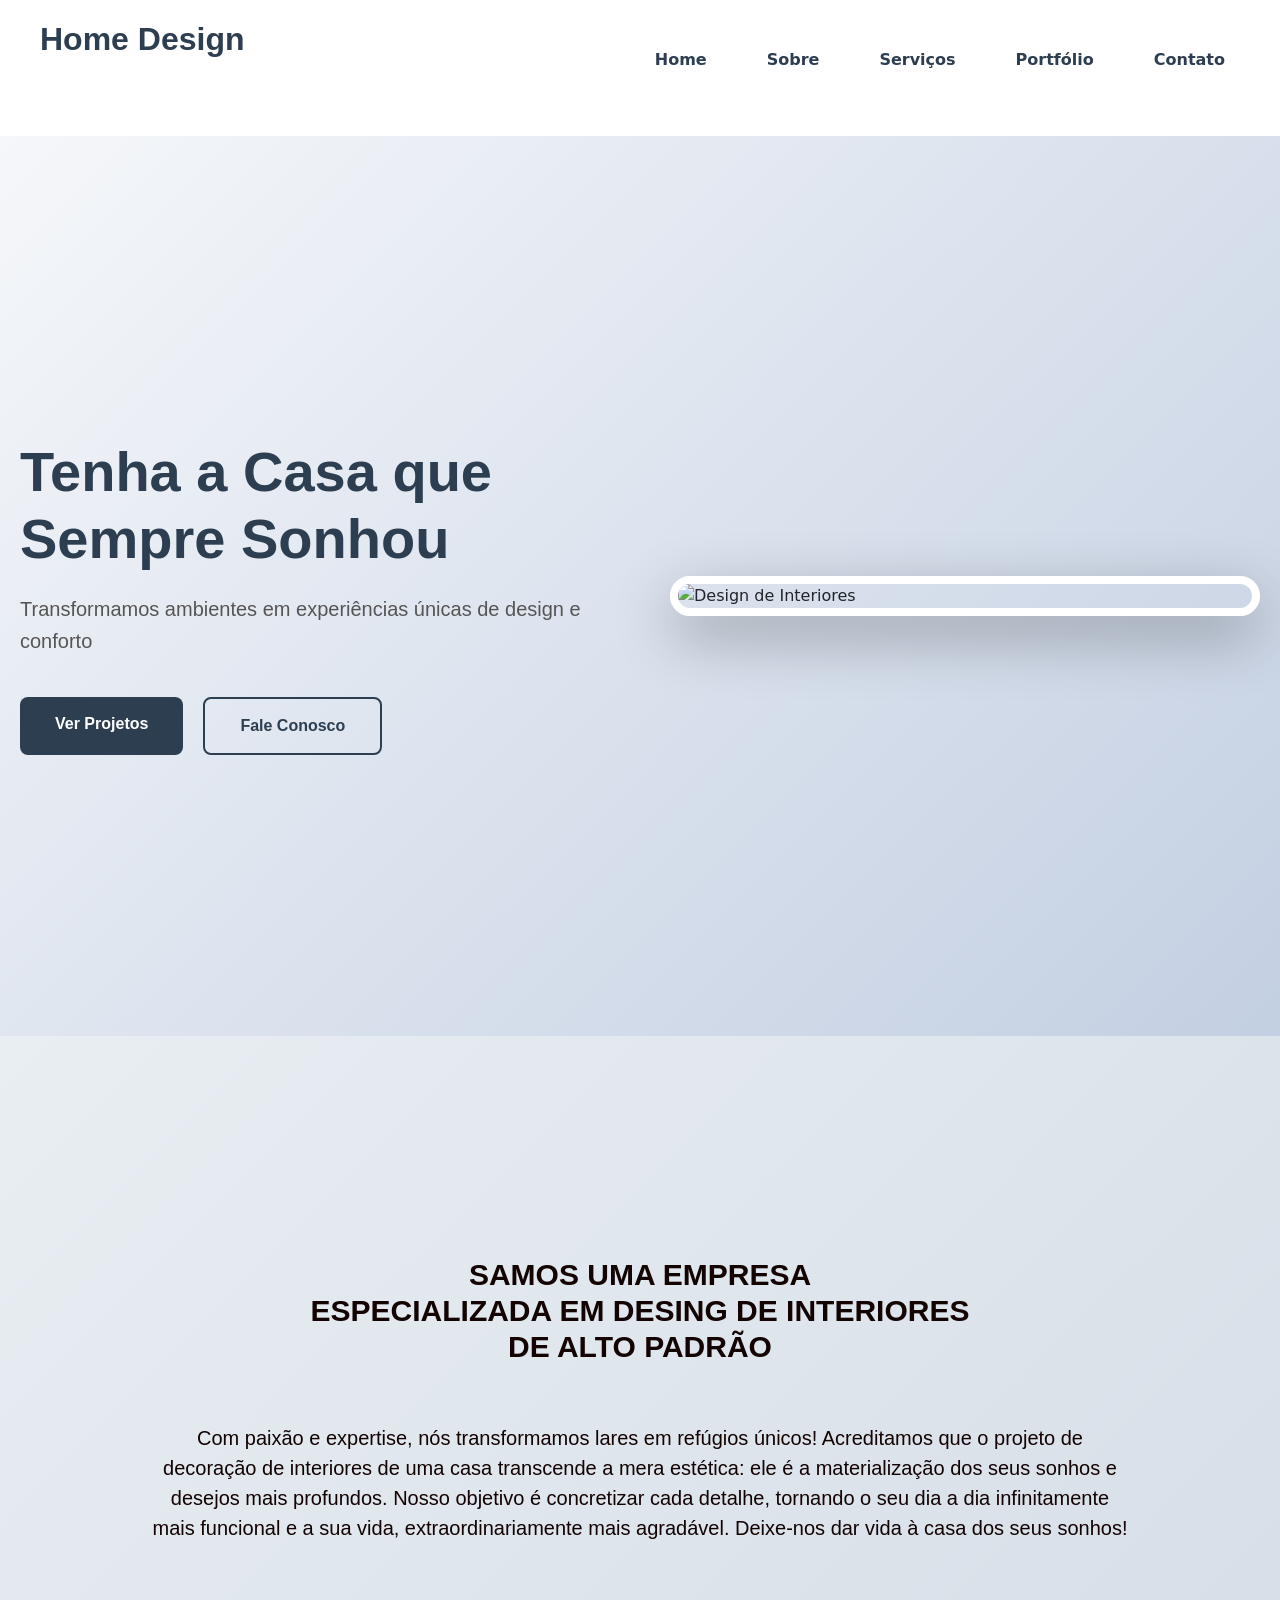
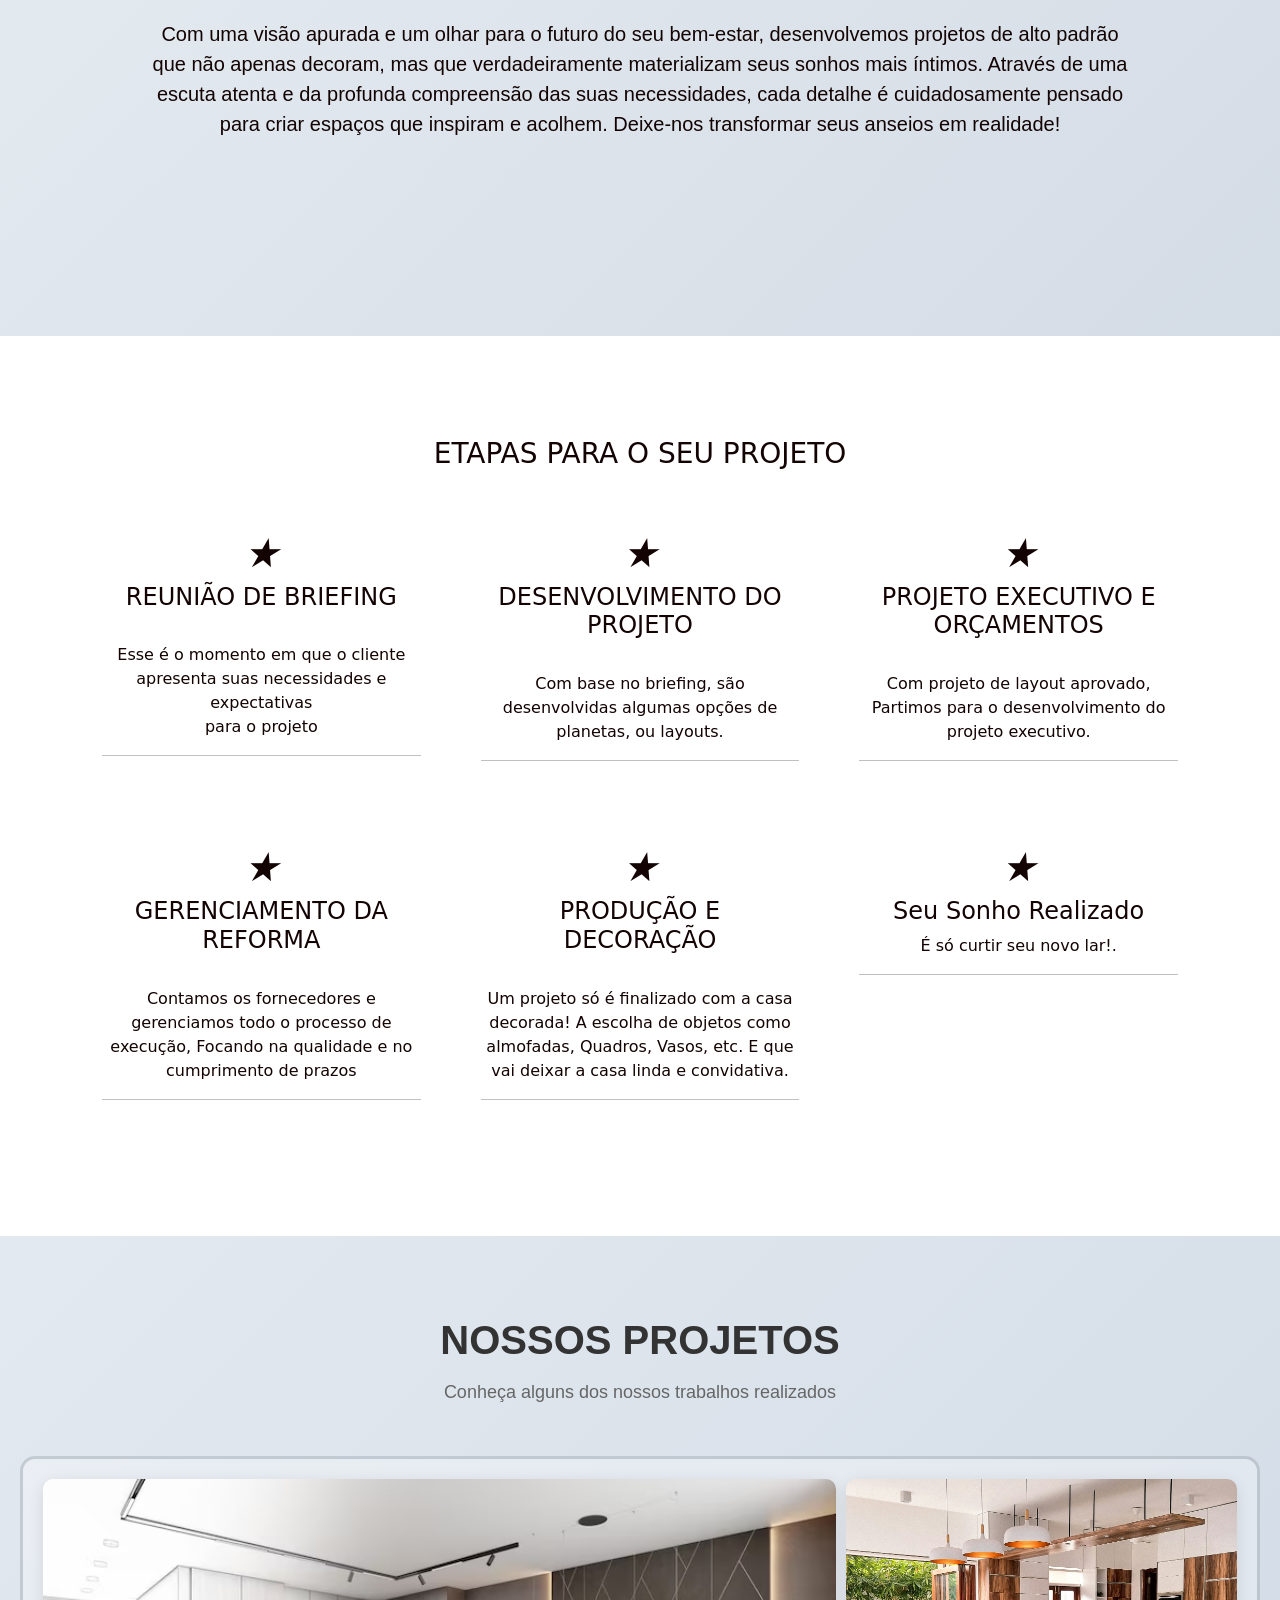
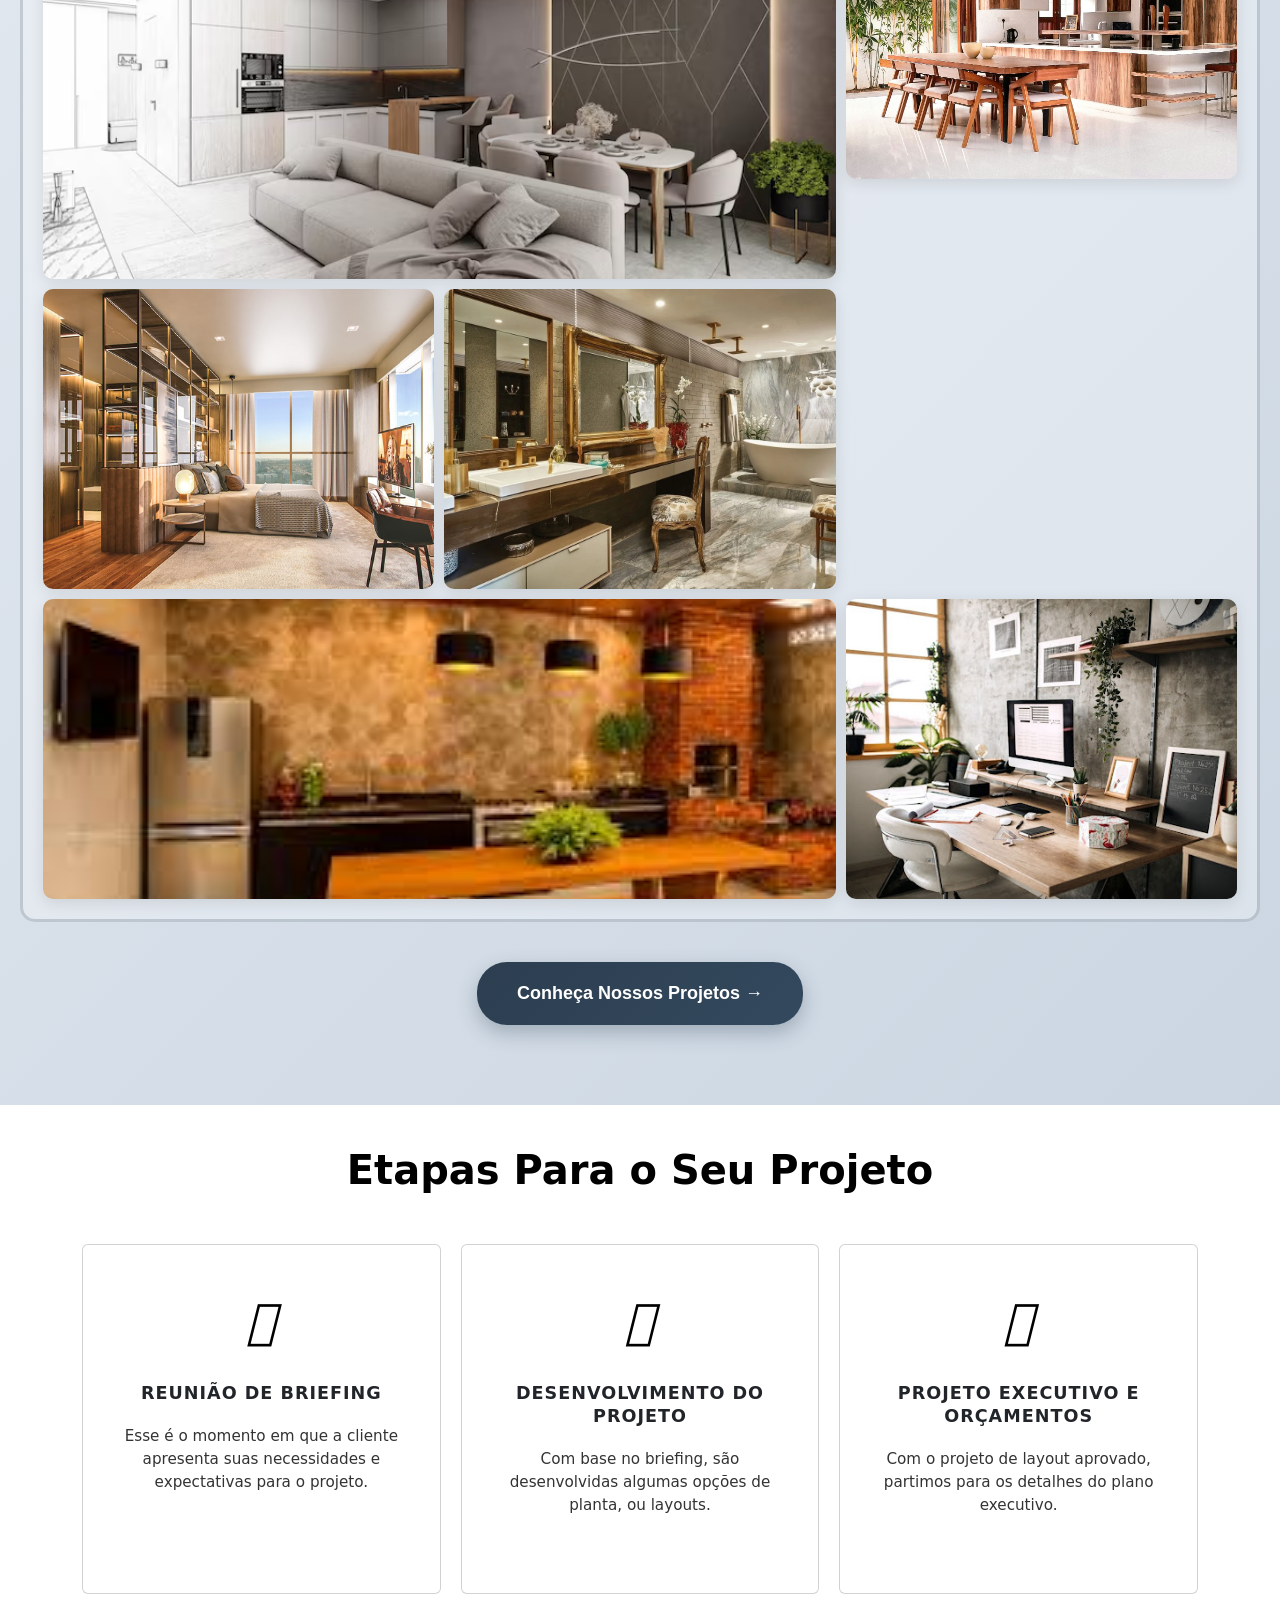
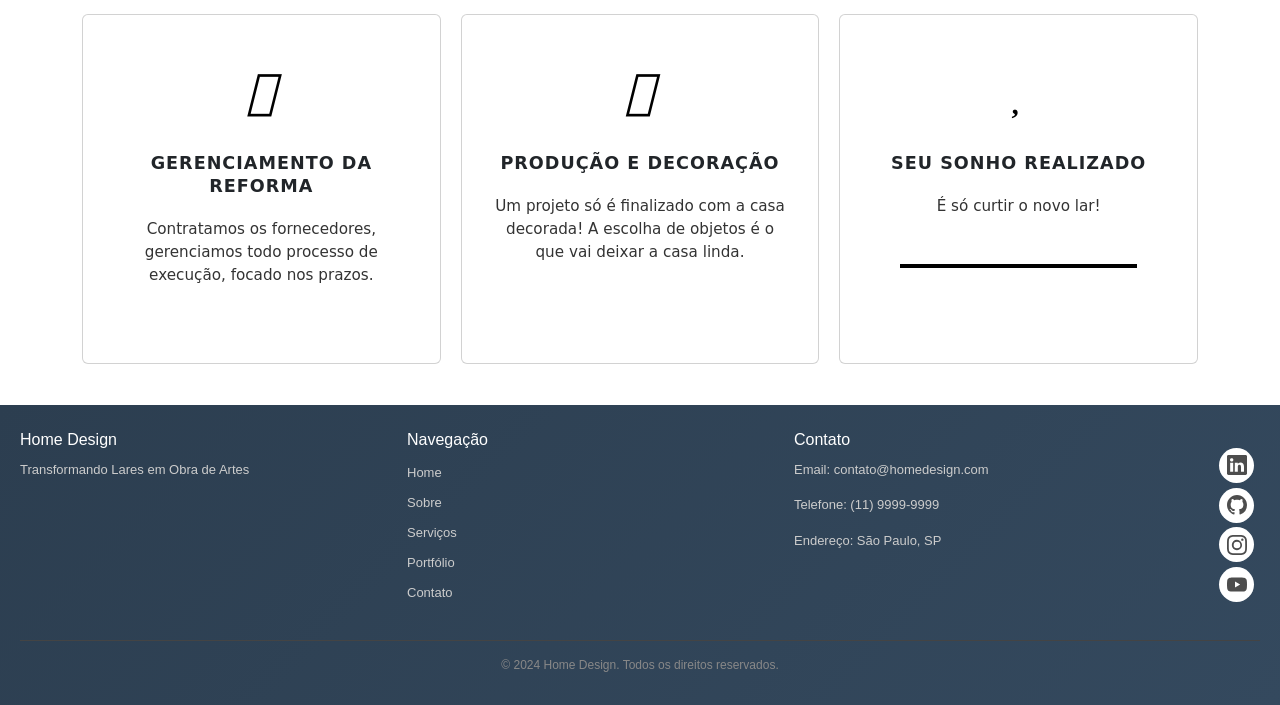
==== commit be7a84a3: "subindo alguns detalhes" ====
--- a/assets/index.html
+++ b/assets/index.html
@@ -186,8 +186,8 @@
               "
             >
               <i class="icon" style="font-size: 40px">&#9733;</i>
-              <h4>Título 6</h4>
-              <p>Descrição breve sobre o conteúdo da caixa 6.</p>
+              <h4>Seu Sonho Realizado</h4>
+              <p>É só curtir seu novo lar!.</p>
               <hr />
             </div>
           </div>
@@ -246,12 +246,55 @@
           </div>
 
           <div class="gallery-cta-container">
-            <a href="#contato" class="gallery-cta-button">
+            <a href="./projetos.html" class="gallery-cta-button">
               Conheça Nossos Projetos →
             </a>
           </div>
         </div>
       </section>
+
+       <section class="container">
+        <h2 class="title">Etapas Para o Seu Projeto</h2>
+
+        <div class="grid-steps">
+            <div class="card">
+                <i class="fa-solid fa-book"></i>
+                <h3>Reunião de Briefing</h3>
+                <p>Esse é o momento em que a cliente apresenta suas necessidades e expectativas para o projeto.</p>
+            </div>
+
+            <div class="card">
+                <i class="fa-solid fa-ruler-combined"></i>
+                <h3>Desenvolvimento do Projeto</h3>
+                <p>Com base no briefing, são desenvolvidas algumas opções de planta, ou layouts.</p>
+            </div>
+
+            <div class="card">
+                <i class="fa-solid fa-calculator"></i>
+                <h3>Projeto Executivo e Orçamentos</h3>
+                <p>Com o projeto de layout aprovado, partimos para os detalhes do plano executivo.</p>
+            </div>
+
+            <div class="card">
+                <i class="fa-solid fa-clipboard-list"></i>
+                <h3>Gerenciamento da Reforma</h3>
+                <p>Contratamos os fornecedores, gerenciamos todo processo de execução, focado nos prazos.</p>
+            </div>
+
+            <div class="card">
+                <i class="fa-solid fa-paint-roller"></i>
+                <h3>Produção e Decoração</h3>
+                <p>Um projeto só é finalizado com a casa decorada! A escolha de objetos é o que vai deixar a casa linda.</p>
+            </div>
+
+            <div class="card card-last">
+                <i class="fa-regular fa-heart"></i>
+                <h3>Seu Sonho Realizado</h3>
+                <p>É só curtir o novo lar!</p>
+                <div class="line-decoration"></div>
+            </div>
+        </div>
+    </section>
 
       <footer>
         <div class="footer-content">
--- a/assets/style.css
+++ b/assets/style.css
@@ -425,6 +425,83 @@
         box-shadow: 0 12px 30px rgba(44, 62, 80, 0.4);
         background: linear-gradient(135deg, #34495e 0%, #2c3e50 100%);
     }
+
+    .container {
+            max-width: 1100px;
+            margin: 0 auto;
+        }
+
+        .title {
+            text-align: center;
+            font-size: 2.5rem;
+            font-weight: 800;
+            color: #000;
+            margin-bottom: 50px;
+        }
+
+        .grid-steps {
+            display: grid;
+            grid-template-columns: repeat(3, 1fr); /* 3 colunas */
+            gap: 20px;
+        }
+
+        /* Estilização dos Cards */
+        .card {
+            background-color: #f5f5f5; /* Branco levemente acinzentado */
+            border: 1px solid #333;
+            padding: 40px 30px;
+            text-align: center;
+            display: flex;
+            flex-direction: column;
+            align-items: center;
+            min-height: 350px;
+            justify-content: flex-start;
+        }
+
+        .card i {
+            font-size: 3rem;
+            color: #000;
+            margin-bottom: 25px;
+        }
+
+        .card h3 {
+            font-size: 1.1rem;
+            font-weight: 800;
+            text-transform: uppercase;
+            margin-bottom: 20px;
+            line-height: 1.3;
+            letter-spacing: 1px;
+        }
+
+        .card p {
+            font-size: 0.95rem;
+            color: #333;
+            line-height: 1.5;
+            font-weight: 500;
+        }
+
+        /* Detalhe especial do último card (Linha preta) */
+        .card-last {
+            position: relative;
+        }
+
+        .line-decoration {
+            width: 80%;
+            height: 4px;
+            background-color: #000;
+            margin-top: auto; /* Empurra para o final do card */
+            margin-top: 30px;
+        }
+
+        /* Responsividade para tablets e celulares */
+        @media (max-width: 992px) {
+            .grid-steps { grid-template-columns: repeat(2, 1fr); }
+        }
+
+        @media (max-width: 600px) {
+            .grid-steps { grid-template-columns: 1fr; }
+            .title { font-size: 1.8rem; }
+        }
 
     @media (max-width: 768px) {
         .photo-grid {
